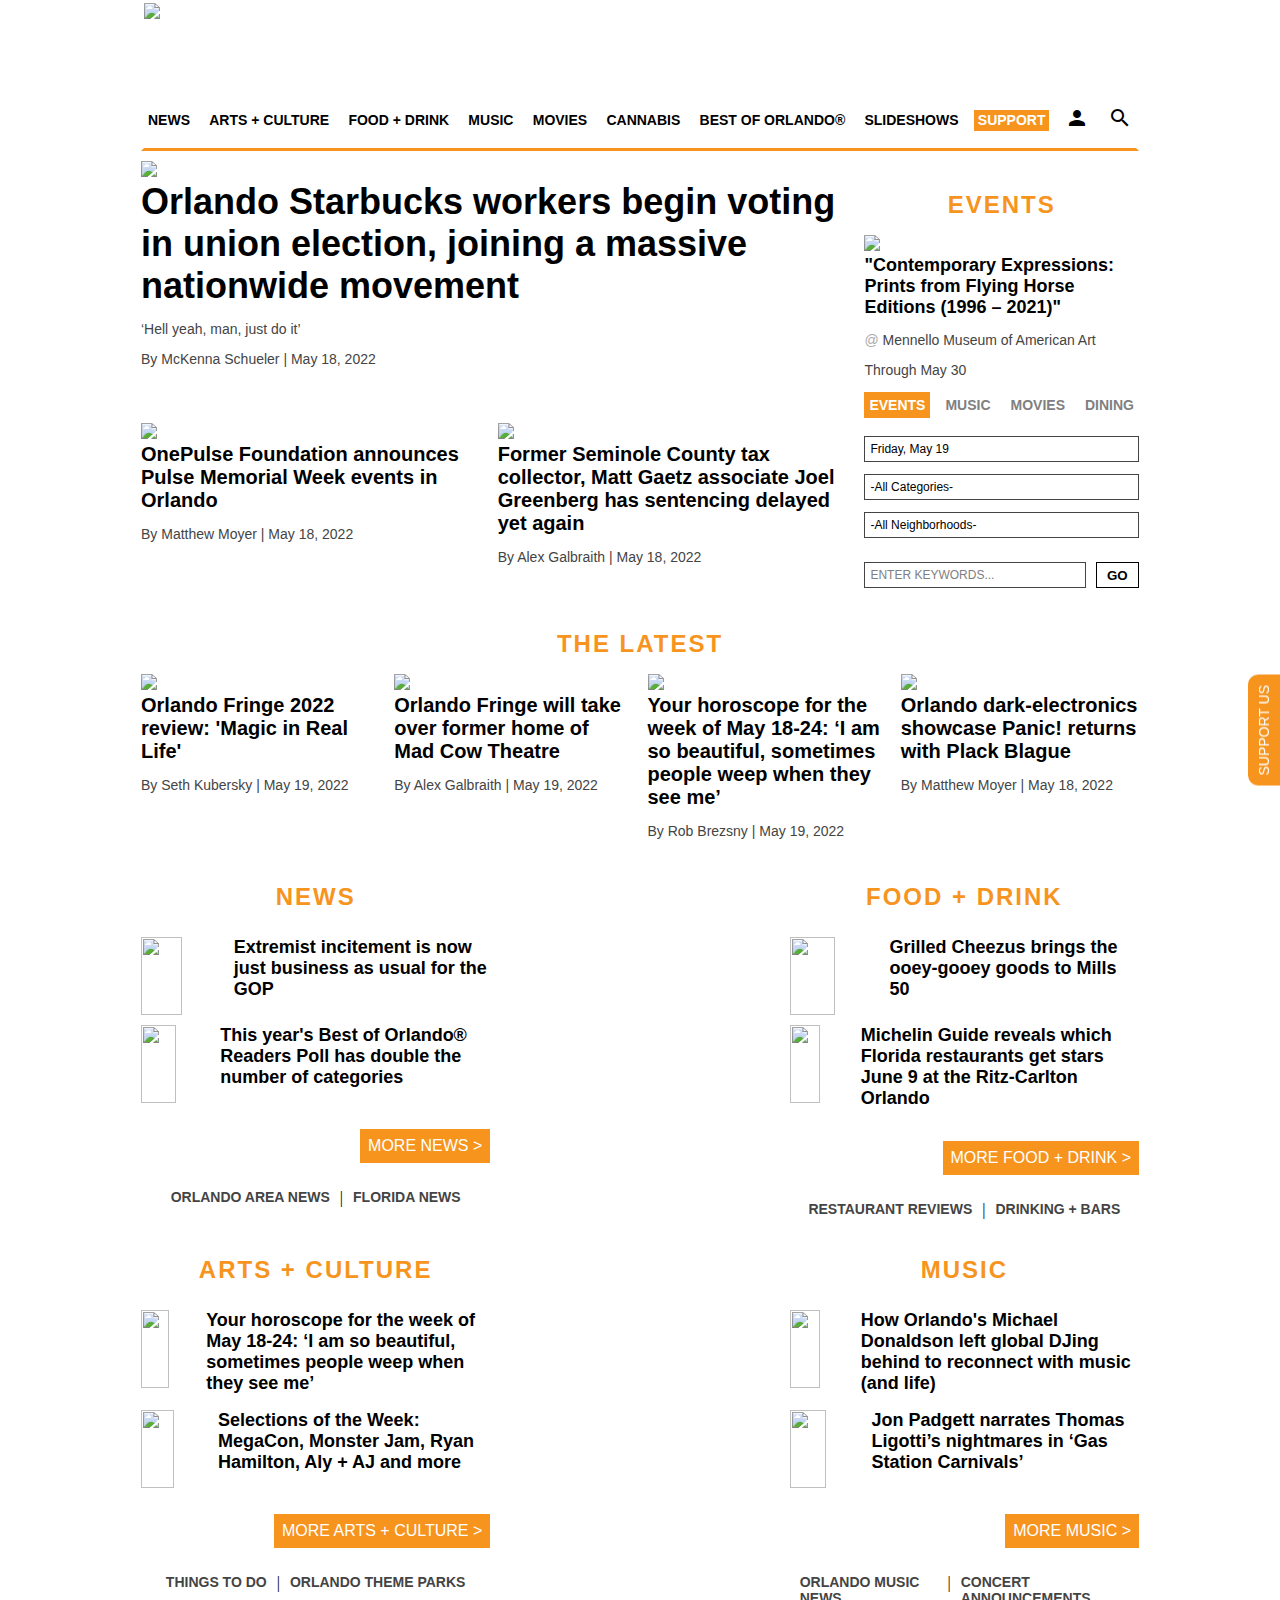
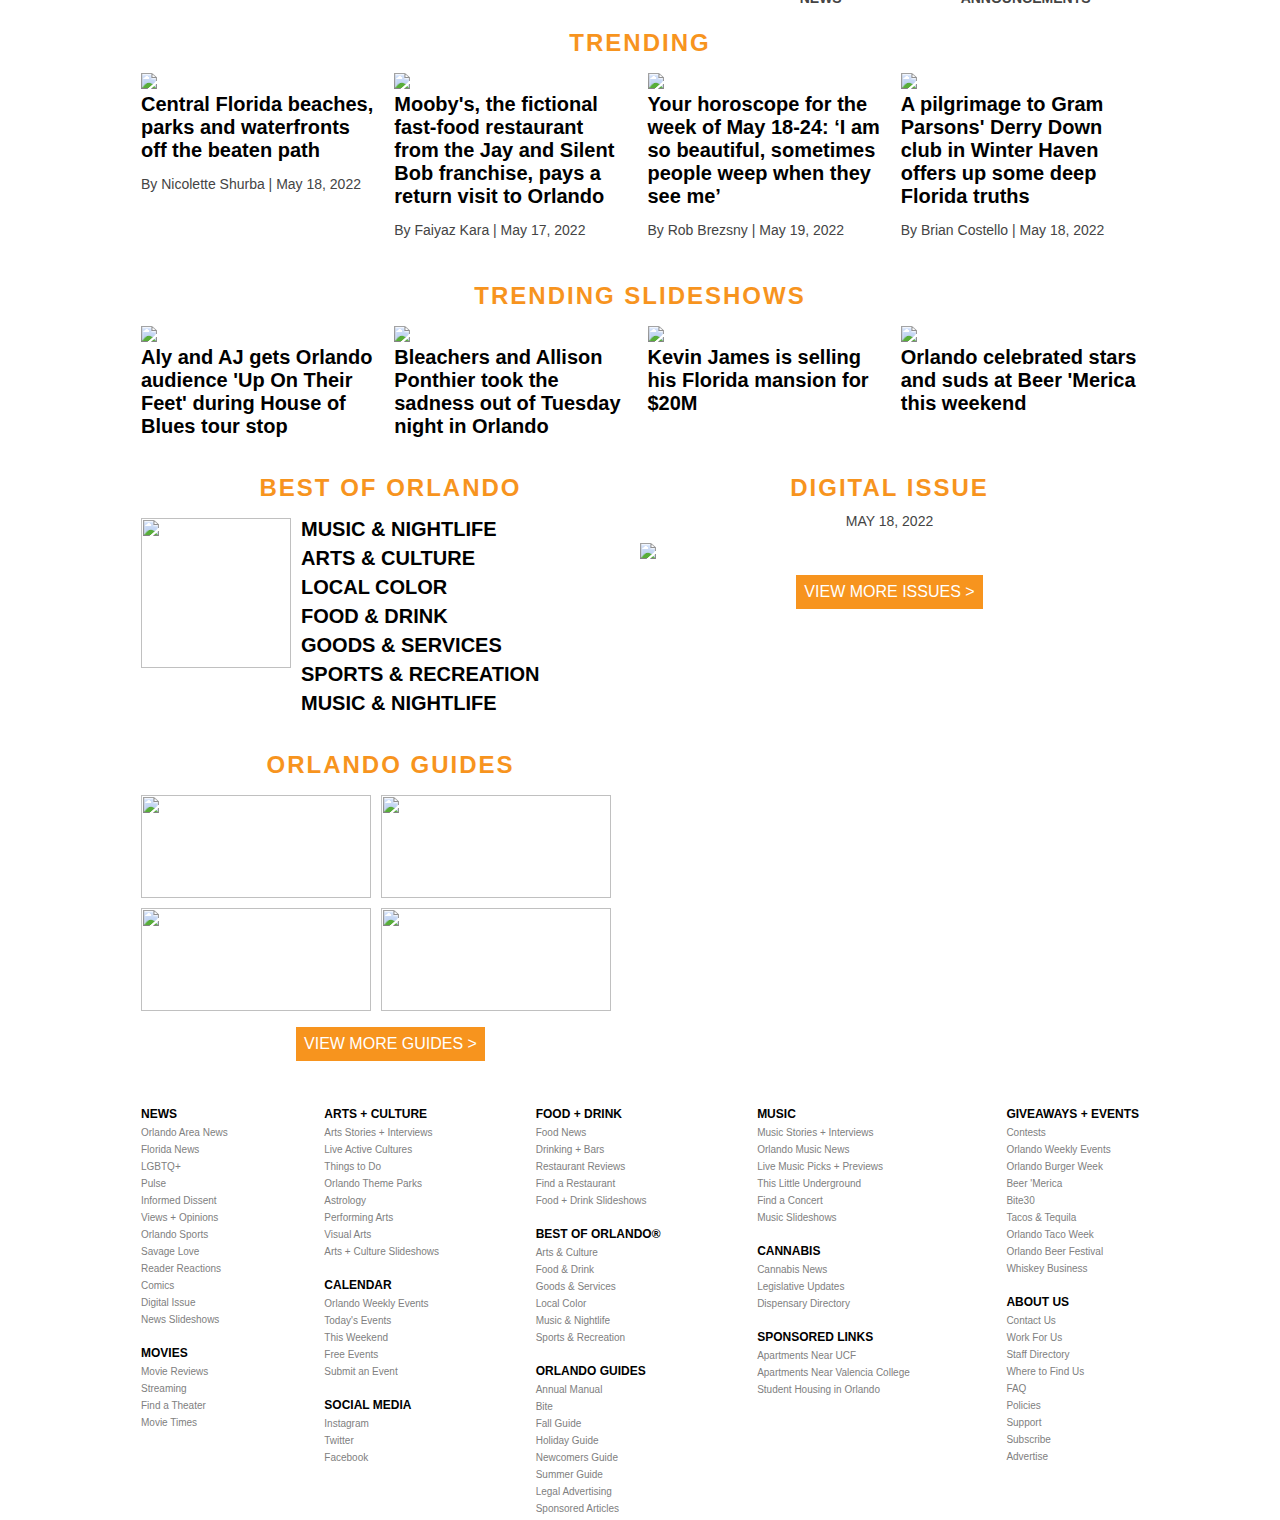
==== index.html @ 15afb6f2 "impl event selector" ====
<!DOCTYPE html>
<html>
<title>Orlando Weekly</title>
<link rel="stylesheet" href="css/style.css">
<link rel="stylesheet" href="https://fonts.googleapis.com/icon?family=Material+Icons">

<body>

    <header>
        <div class="mobileHeaderIcon">
            <i class="material-icons">menu</i>
        </div>
        <img class="siteLogo" src="images/logo.webp" width="230px">
        <div class="mobileHeaderIcon">
            <i class="material-icons">search</i>
        </div>
        <nav>
            <div class="navButton">
                NEWS
            </div>
            <div class="navButton">
                ARTS + CULTURE
            </div>
            <div class="navButton">
                FOOD + DRINK
            </div>
            <div class="navButton">
                MUSIC
            </div>
            <div class="navButton">
                MOVIES
            </div>
            <div class="navButton">
                CANNABIS
            </div>
            <div class="navButton">
                BEST OF ORLANDO®
            </div>
            <div class="navButton">
                SLIDESHOWS
            </div>
            <div class="navButton" style="background-color: #F7941E; color: white">
                SUPPORT
            </div>
            <div class="navButton">
                <i class="material-icons">person</i>
            </div>
            <div class="navButton">
                <i class="material-icons">search</i>
            </div>
        </nav>
    </header>
    <button class="supportButton">SUPPORT US</button>
    <section class="frontPage">
        <div class="frontPageArticles">
            <article>
                <img src="images/1.jpg" width="100%">
                <h1>Orlando Starbucks workers begin voting in union election, joining a massive nationwide movement</h1>
                <p>‘Hell yeah, man, just do it’</p>
                <p>By McKenna Schueler | May 18, 2022</p>
            </article>
            <div class="frontPageSecondaryArticles">
                <article>
                    <img src="images/3.jpeg" width="100%">
                    <h2>OnePulse Foundation announces Pulse Memorial Week events in Orlando</h2>
                    <p>By Matthew Moyer | May 18, 2022</p>
                </article>
                <article>
                    <img src="images/4.jpg" width="100%">
                    <h2>Former Seminole County tax collector, Matt Gaetz associate Joel Greenberg has sentencing delayed
                        yet again</h2>
                    <p>By Alex Galbraith | May 18, 2022</p>
                </article>
            </div>
        </div>
        <div class="frontPageEvents">
            <h2 class="sectionTitle">EVENTS</h2>
            <article>
                <img src="images/2.jpeg" width="100%">
                <h3>"Contemporary Expressions: Prints from Flying Horse Editions (1996 – 2021)"</h3>
                <p><span style="color: #AAAAAA">@</span> Mennello Museum of American Art</p>
                <p>Through May 30</p>
            </article>
            <div class="eventSelector">
                <h2 style="background-color: #F7941E; color: white">EVENTS</h2>
                <h2>MUSIC</h2>
                <h2>MOVIES</h2>
                <h2>DINING</h2>
            </div>
            <div class="eventSelectorDropdown">
                <p>Friday, May 19</p>
                <p> -All Categories- </p>
                <p> -All Neighborhoods- </p>
                <div class="eventSelectorLastRow">
                    <div class="eventSelectorKeywords">
                        <p>ENTER KEYWORDS...</p>
                    </div>
                    <button class="eventSelectorGo">
                        GO
                    </button>
                </div>
            </div>
        </div>
    </section>
    <section>
        <h2 class="sectionTitle">THE LATEST</h2>
        <div class="articleRow">
            <article>
                <img src="images/5.jpeg" width="100%">
                <h2>Orlando Fringe 2022 review: 'Magic in Real Life'</h2>
                <p>By Seth Kubersky | May 19, 2022</p>
            </article>
            <article>
                <img src="images/6.jpeg" width="100%">
                <h2>Orlando Fringe will take over former home of Mad Cow Theatre</h2>
                <p>By Alex Galbraith | May 19, 2022</p>
            </article>
            <article class="desktopOnly">
                <img src="images/7.jpg" width="100%">
                <h2>Your horoscope for the week of May 18-24: ‘I am so beautiful, sometimes people weep when they see
                    me’</h2>
                <p>By Rob Brezsny | May 19, 2022</p>
            </article>
            <article class="desktopOnly">
                <img src="images/8.jpg" width="100%">
                <h2>Orlando dark-electronics showcase Panic! returns with Plack Blague</h2>
                <p>By Matthew Moyer | May 18, 2022</p>
            </article>
        </div>
    </section>
    <section class="miniSections">
        <section>
            <h2 class="sectionTitle">NEWS</h2>
            <article>
                <img src="images/9.jpeg" width="100%">
                <h2>Extremist incitement is now just business as usual for the GOP</h2>
            </article>
            <article>
                <img src="images/10.jpeg" width="100%">
                <h2>This year's Best of Orlando® Readers Poll has double the number of categories</h2>
            </article>
            <p class="miniSectionButton">MORE NEWS ></p>
            <footer>
                <h2>ORLANDO AREA NEWS</h2> |
                <h2>FLORIDA NEWS</h2>
            </footer>
        </section>
        <section>
            <h2 class="sectionTitle">FOOD + DRINK</h2>
            <article>
                <img src="images/11.jpg" width="100%">
                <h2>Grilled Cheezus brings the ooey-gooey goods to Mills 50</h2>
            </article>
            <article>
                <img src="images/12.jpg" width="100%">
                <h2>Michelin Guide reveals which Florida restaurants get stars June 9 at the Ritz-Carlton Orlando</h2>
            </article>
            <p class="miniSectionButton">MORE FOOD + DRINK ></p>
            <footer>
                <h2>RESTAURANT REVIEWS</h2> |
                <h2>DRINKING + BARS</h2>
            </footer>
        </section>
        <section>
            <h2 class="sectionTitle">ARTS + CULTURE</h2>
            <article>
                <img src="images/7.jpg" width="100%">
                <h2>Your horoscope for the week of May 18-24: ‘I am so beautiful, sometimes people weep when they see
                    me’</h2>
            </article>
            <article>
                <img src="images/13.jpg" width="100%">
                <h2>Selections of the Week: MegaCon, Monster Jam, Ryan Hamilton, Aly + AJ and more</h2>
            </article>
            <p class="miniSectionButton">MORE ARTS + CULTURE ></p>
            <footer>
                <h2>THINGS TO DO</h2> |
                <h2>ORLANDO THEME PARKS</h2>
            </footer>
        </section>
        <section>
            <h2 class="sectionTitle">MUSIC</h2>
            <article>
                <img src="images/14.jpg" width="100%">
                <h2>How Orlando's Michael Donaldson left global DJing behind to reconnect with music (and life)</h2>
            </article>
            <article>
                <img src="images/15.jpg" width="100%">
                <h2>Jon Padgett narrates Thomas Ligotti’s nightmares in ‘Gas Station Carnivals’</h2>
            </article>
            <p class="miniSectionButton">MORE MUSIC ></p>
            <footer>
                <h2>ORLANDO MUSIC NEWS</h2> |
                <h2>CONCERT ANNOUNCEMENTS</h2>
            </footer>
        </section>
    </section>
    <section>
        <h2 class="sectionTitle">TRENDING</h2>
        <div class="articleRow">
            <article>
                <img src="images/16.jpg" width="100%">
                <h2>Central Florida beaches, parks and waterfronts off the beaten path</h2>
                <p>By Nicolette Shurba | May 18, 2022</p>
            </article>
            <article>
                <img src="images/17.png" width="100%">
                <h2>Mooby's, the fictional fast-food restaurant from the Jay and Silent Bob franchise, pays a return
                    visit to Orlando</h2>
                <p>By Faiyaz Kara | May 17, 2022</p>
            </article>
            <article>
                <img src="images/7.jpg" width="100%">
                <h2>Your horoscope for the week of May 18-24: ‘I am so beautiful, sometimes people weep when they see
                    me’</h2>
                <p>By Rob Brezsny | May 19, 2022</p>
            </article>
            <article>
                <img src="images/18.jpg" width="100%">
                <h2>A pilgrimage to Gram Parsons' Derry Down club in Winter Haven offers up some deep Florida truths
                </h2>
                <p>By Brian Costello | May 18, 2022</p>
            </article>
        </div>
    </section>
    <section>
        <h2 class="sectionTitle">TRENDING SLIDESHOWS</h2>
        <div class="articleRow">
            <article>
                <img src="images/19.jpg" width="100%">
                <h2>Aly and AJ gets Orlando audience 'Up On Their Feet' during House of Blues tour stop</h2>
            </article>
            <article>
                <img src="images/20.jpg" width="100%">
                <h2>Bleachers and Allison Ponthier took the sadness out of Tuesday night in Orlando</h2>
            </article>
            <article>
                <img src="images/24.png" width="100%">
                <h2>Kevin James is selling his Florida mansion for $20M</h2>
            </article>
            <article>
                <img src="images/21.jpg" width="100%">
                <h2>Orlando celebrated stars and suds at Beer 'Merica this weekend</h2>
            </article>
        </div>
    </section>
    <section class="lastSection">
        <div class="lastSectionColumn">
            <h2 class="sectionTitle">BEST OF ORLANDO</h2>
            <div class="bestOfOrlando">
                <img src="images/22.jpg" width="100%">
                <nav>
                    <h2>MUSIC & NIGHTLIFE</h2>
                    <h2>ARTS & CULTURE</h2>
                    <h2>LOCAL COLOR</h2>
                    <h2>FOOD & DRINK</h2>
                    <h2>GOODS & SERVICES</h2>
                    <h2>SPORTS & RECREATION</h2>
                    <h2>MUSIC & NIGHTLIFE</h2>
                </nav>
            </div>
            <h2 class="sectionTitle">ORLANDO GUIDES</h2>
            <div class="orlandoGuides">
                <img src="images/25.jpg" width="100%">
                <img src="images/26.jpg" width="100%">
                <img src="images/27.jpg" width="100%">
                <img src="images/28.jpeg" width="100%">

            </div>
            <p class="miniSectionButton">VIEW MORE GUIDES ></p>
        </div>
        <div class="digitalIssue">
            <h2 class="sectionTitle">DIGITAL ISSUE</h2>
            <p class="date">MAY 18, 2022</p>
            <img src="images/23.jpeg" width="100%">
            <p class="miniSectionButton">VIEW MORE ISSUES ></p>
        </div>
    </section>
    <section class="indexFooter">
        <footer>
            <div>
                <h2>NEWS</h2>
                <h3>Orlando Area News</h3>
                <h3>Florida News</h3>
                <h3>LGBTQ+</h3>
                <h3>Pulse</h3>
                <h3>Informed Dissent</h3>
                <h3>Views + Opinions</h3>
                <h3>Orlando Sports</h3>
                <h3>Savage Love</h3>
                <h3>Reader Reactions</h3>
                <h3>Comics</h3>
                <h3>Digital Issue</h3>
                <h3>News Slideshows</h3>
            </div>
            <div>
                <h2>MOVIES</h2>
                <h3>Movie Reviews</h3>
                <h3>Streaming</h3>
                <h3>Find a Theater</h3>
                <h3>Movie Times</h3>
            </div>
        </footer>
        <footer>
            <div>
                <h2>ARTS + CULTURE</h2>
                <h3>Arts Stories + Interviews</h3>
                <h3>Live Active Cultures</h3>
                <h3>Things to Do</h3>
                <h3>Orlando Theme Parks</h3>
                <h3>Astrology</h3>
                <h3>Performing Arts</h3>
                <h3>Visual Arts</h3>
                <h3>Arts + Culture Slideshows</h3>
            </div>
            <div>
                <h2>CALENDAR</h2>
                <h3>Orlando Weekly Events</h3>
                <h3>Today's Events</h3>
                <h3>This Weekend</h3>
                <h3>Free Events</h3>
                <h3>Submit an Event</h3>
            </div>
            <div>
                <h2>SOCIAL MEDIA</h2>
                <h3>Instagram</h3>
                <h3>Twitter</h3>
                <h3>Facebook</h3>
            </div>
        </footer>
        <footer>
            <div>
                <h2>FOOD + DRINK</h2>
                <h3>Food News</h3>
                <h3>Drinking + Bars</h3>
                <h3>Restaurant Reviews</h3>
                <h3>Find a Restaurant</h3>
                <h3>Food + Drink Slideshows</h3>
            </div>
            <div>
                <h2>BEST OF ORLANDO®</h2>
                <h3>Arts & Culture</h3>
                <h3>Food & Drink</h3>
                <h3>Goods & Services</h3>
                <h3>Local Color</h3>
                <h3>Music & Nightlife</h3>
                <h3>Sports & Recreation</h3>
            </div>
            <div>
                <h2>ORLANDO GUIDES</h2>
                <h3>Annual Manual</h3>
                <h3>Bite</h3>
                <h3>Fall Guide</h3>
                <h3>Holiday Guide</h3>
                <h3>Newcomers Guide</h3>
                <h3>Summer Guide</h3>
                <h3>Legal Advertising</h3>
                <h3>Sponsored Articles</h3>
            </div>
        </footer>
        <footer>
            <div>
                <h2>MUSIC</h2>
                <h3>Music Stories + Interviews</h3>
                <h3>Orlando Music News</h3>
                <h3>Live Music Picks + Previews</h3>
                <h3>This Little Underground</h3>
                <h3>Find a Concert</h3>
                <h3>Music Slideshows</h3>
            </div>
            <div>
                <h2>CANNABIS</h2>
                <h3>Cannabis News</h3>
                <h3>Legislative Updates</h3>
                <h3>Dispensary Directory</h3>
            </div>
            <div>
                <h2>SPONSORED LINKS</h2>
                <h3>Apartments Near UCF</h3>
                <h3>Apartments Near Valencia College</h3>
                <h3>Student Housing in Orlando</h3>
            </div>
        </footer>
        <footer>
            <div>
                <h2>GIVEAWAYS + EVENTS</h2>
                <h3>Contests</h3>
                <h3>Orlando Weekly Events</h3>
                <h3>Orlando Burger Week</h3>
                <h3>Beer 'Merica</h3>
                <h3>Bite30</h3>
                <h3>Tacos & Tequila</h3>
                <h3>Orlando Taco Week</h3>
                <h3>Orlando Beer Festival</h3>
                <h3>Whiskey Business</h3>
            </div>
            <div>
                <h2>ABOUT US</h2>
                <h3>Contact Us</h3>
                <h3>Work For Us</h3>
                <h3>Staff Directory</h3>
                <h3>Where to Find Us</h3>
                <h3>FAQ</h3>
                <h3>Policies</h3>
                <h3>Support</h3>
                <h3>Subscribe</h3>
                <h3>Advertise</h3>
            </div>
        </footer>
    </section>
</body>

</html>
---- css/style.css ----
h1,
h2,
h3 {
    font-family: Montserrat, Helvetica, sans-serif;
    font-weight: 700;
    margin-top: 0;
    margin-bottom: 6px;
}

h1 {
    font-size: 36px;
}

h2 {
    font-size: 20px;
}

h3 {
    font-size: 18px;
}

h1:hover,
h2:hover,
h3:hover {
    color: #F7941E;
}

p {
    font-size: 14px;
    font-family: Montserrat, Helvetica, sans-serif;
    color: #444444;
}


/* desktop */

body {
    width: 998px;
    margin: 0 auto;
}

.supportButton {
    position: fixed;
    top: 75%;
    right: 0;
    writing-mode: vertical-rl;
    transform: rotate(-180deg);
    font-size: 14px;
    padding: 10px 8px;
    border-bottom-right-radius: 10px;
    border-top-right-radius: 10px;
    background-color: #F7941E;
    color: white;
    border: none;
}

.supportButton:hover {
    background-color: #333333;
}

header {
    height: 145px;
    display: flex;
    flex-direction: column;
    position: sticky;
    top: 0;
    background-color: white;
    border-style: solid;
    border-color: transparent transparent #F7941E transparent;
}

.siteLogo {
    order: 0;
    flex-grow: 3;
}

nav {
    flex-grow: 1;
    order: 1;
    display: flex;
    flex-direction: row;
    justify-content: space-between;
    align-items: center;
}

.navButton {
    font-family: 'Open Sans Condensed', sans-serif;
    font-weight: 700;
    font-size: 14px;
    line-height: 1.3;
    padding: 1px 4px 1px 4px;
}

.navButton:hover {
    background-color: #F7941E;
    color: white;
}

.frontPage {
    padding-top: 10px;
    display: flex;
    flex-direction: row;
    gap: 20px;
}

.frontPageArticles {
    flex-grow: 2;
    display: flex;
    flex-direction: column;
    gap: 10px;
}

.frontPageArticles article {
    flex-grow: 6;
}

.frontPageSecondaryArticles {
    flex-grow: 4;
    display: flex;
    flex-direction: row;
    width: 100%;
    gap: 10px;
}

.frontPageSecondaryArticles article {
    width: 50%;
}

.frontPageEvents {
    flex-grow: 1;
}

.eventSelector {
    display: flex;
    flex-direction: row;
    justify-content: space-between;
    gap: 10px;
}

.eventSelector h2 {
    color: gray;
    padding: 5px;
    font-size: 14px;
}

.eventSelector h2:hover {
    color: white;
    background-color: #F7941E;
}

.eventSelectorDropdown p {
    color: black;
    font-size: 12px;
    padding: 5px;
    border: 1px solid;
    border-color: #444444;
}

.eventSelectorLastRow {
    display: flex;
    flex-direction: row;
    justify-content: space-between;
    gap: 10px;
    align-items: center;
}

.eventSelectorKeywords {
    flex-grow: 10;
}

.eventSelectorKeywords p{
    color: gray;
}

.eventSelectorGo {
    flex-grow: 1;
    height: 26px;
    font-weight: bold;
    text-align: center;
    border-radius: 0;
    border: 1px solid;
    background-color: white;
}

.eventSelectorGo:hover{
    color: white;
    background-color: #F7941E;
}

.sectionTitle {
    padding: 30px 0px 10px 0px;
    color: #F7941E;
    text-align: center;
    font-size: 24px;
    letter-spacing: 2px;
}

.sectionTitle:hover {
    color: black;
}

.articleRow {
    display: flex;
    flex-direction: row;
    gap: 15px;
}

.articleRow article {
    width: 25%;
}

.miniSections {
    display: grid;
    column-gap: 30%;
    grid-template-columns: 35% 35%;
    grid-template-rows: 50% 50%;
}

.miniSections section {
    display: flex;
    flex-direction: column;
    gap: 10px;
}

.miniSections article {
    display: flex;
    flex-direction: row;
    gap: 10px;
}

.miniSections article h2 {
    font-size: 18px;
}

.miniSections footer {
    display: flex;
    flex-direction: row;
    justify-content: center;
}

.miniSections footer h2 {
    font-size: 14px;
    color: #444444;
    margin: 0 10px 0 10px;
}

.miniSections footer h2:hover {
    color: #F7941E;
}

.miniSections article img {
    width: 50%;
    height: 78px;
}

.miniSectionButton {
    background-color: #F7941E;
    color: white;
    align-self: flex-end;
    border-style: solid;
    border-color: #F7941E;
    padding: 5px;
    font-size: 16px;
}

.miniSectionButton:hover {
    color: #F7941E;
    background-color: white;
}

.lastSection {
    display: flex;
    flex-direction: row;
    justify-content: space-between;
}

.lastSectionColumn {
    width: 50%;
    display: flex;
    flex-direction: column;
}

.bestOfOrlando {
    display: flex;
    flex-direction: row;
    gap: 10px;
    justify-content: left;
}

.bestOfOrlando img {
    width: 150px;
    height: 150px;
}

.bestOfOrlando nav {
    display: flex;
    flex-direction: column;
    align-items: flex-start;
    justify-content: flex-start;
}

.orlandoGuides {
    display: grid;
    grid-template-columns: 230px 230px;
    grid-template-rows: 103px 103px;
    column-gap: 10px;
    row-gap: 10px;
}

.orlandoGuides img {
    width: 100%;
    height: 100%;
}

.digitalIssue {
    width: 50%;
    display: flex;
    flex-direction: column;
}

.digitalIssue p {
    align-self: center;
}

.date {
    margin-top: -5px;
}

.lastSectionColumn .miniSectionButton {
    align-self: center;
}

.mobileHeaderIcon {
    display: none;
}

.indexFooter {
    padding-top: 30px;
    display: flex;
    flex-direction: row;
    justify-content: space-between;
}

.indexFooter footer {
    display: flex;
    flex-direction: column;
    gap: 15px;
}

.indexFooter h2 {
    font-size: 12px;
}

.indexFooter h3 {
    font-weight: 100;
    font-size: 10px;
    color: gray;
}

.indexFooter h3:hover {
    color: #F7941E;
}

@media screen and (max-width: 998px) {
    body {
        width: 622px;
        margin: 110px auto;
    }

    header {
        height: 100px;
        border-color: transparent;
        display: flex;
        flex-direction: row;
        justify-content: space-between;
        position: fixed;
        left: 0;
        right: 0;
        box-shadow: 2px 2px 2px #DDDDDD;
    }

    .mobileHeaderIcon {
        display: inline;
        align-self: center;
    }

    .material-icons {
        font-size: 45px !important;
    }

    .siteLogo {
        flex-grow: unset;
        padding-top: 8px;
        padding-bottom: 8px;
        width: 200px;
    }

    .siteLogo img {
        flex-grow: unset;
        display: inline;
        align-self: center;
    }

    nav {
        display: none;
    }

    .frontPage {
        flex-direction: column;
    }

    .frontPageArticles article {
        flex-grow: 6;
        justify-self: center;
    }

    .articleRow,
    .orlandoGuides {
        display: grid;
        grid-template-columns: 49% 49%;
        grid-template-rows: 50% 50%;
        row-gap: 10px;
        column-gap: 2%;
    }

    .articleRow article {
        width: 100%;
    }

    .desktopOnly {
        display: none;
    }

    .miniSections {
        display: flex;
        flex-direction: column;
    }

    .miniSections article img {
        width: 250px;
        height: 155px;
    }

    .lastSection {
        display: block;
    }

    .lastSectionColumn {
        width: 100%;
    }

    .bestOfOrlando img {
        width: 50%;
        height: 315px;
    }

    .digitalIssue {
        width: 100%;
    }

    .indexFooter {
        display: none;
    }
}
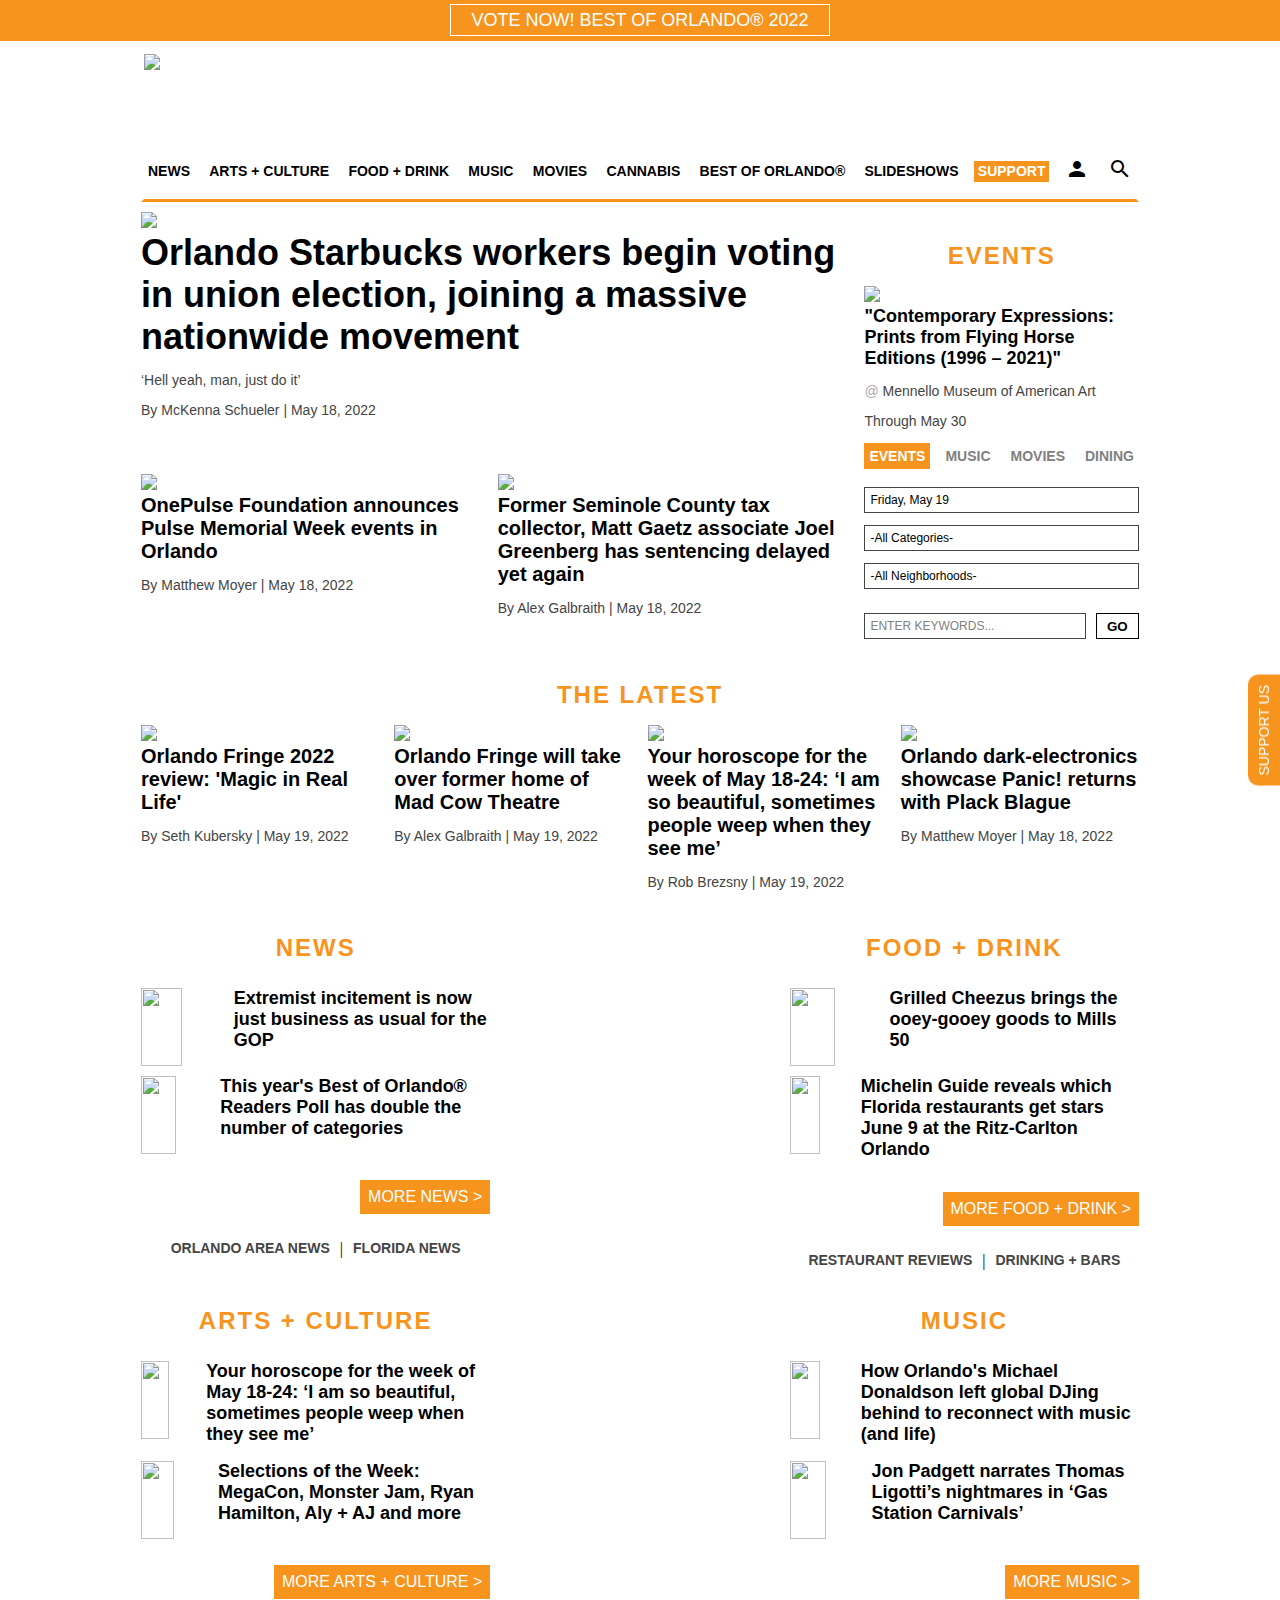
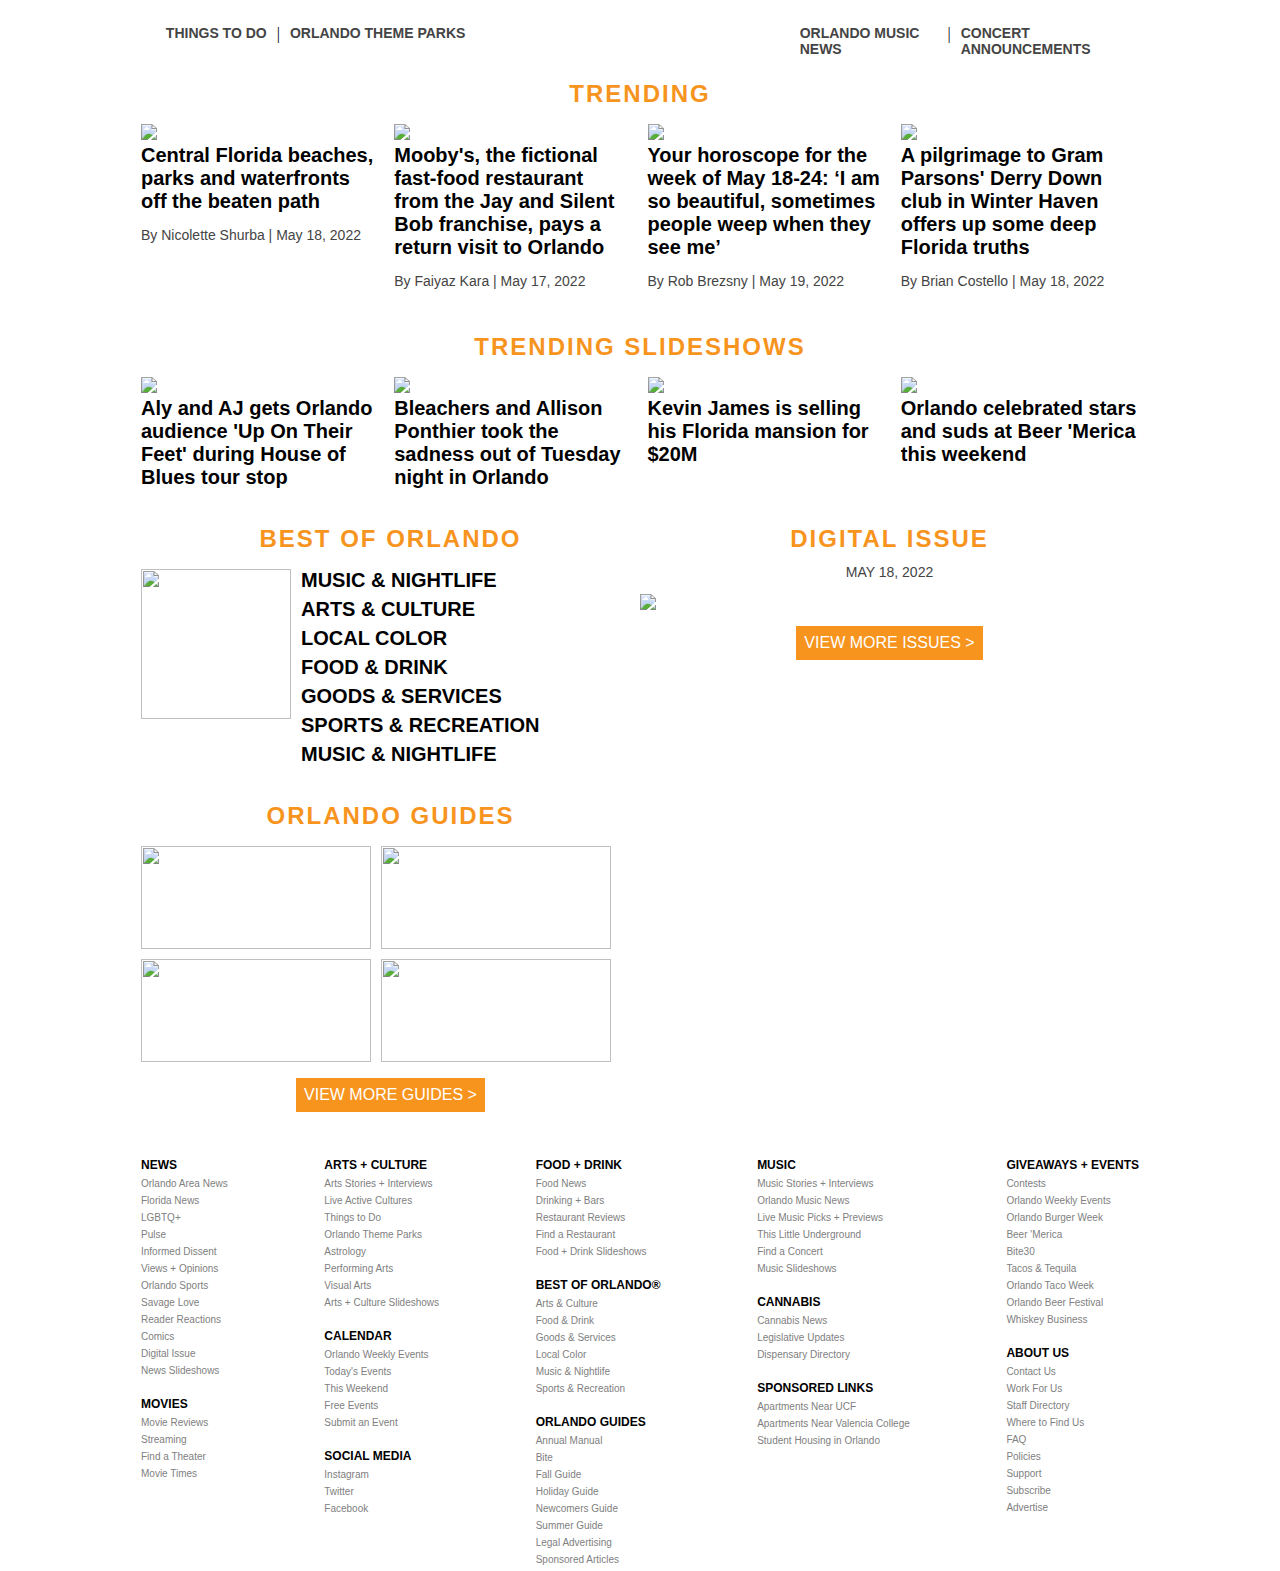
==== commit 447ccd90: "Merge pull request #1 from AntonioLucibello/revision" ====
--- a/index.html
+++ b/index.html
@@ -5,409 +5,419 @@
 <link rel="stylesheet" href="https://fonts.googleapis.com/icon?family=Material+Icons">
 
 <body>
+    <div class="voteStrip">
+        <p><span>VOTE NOW! BEST OF ORLANDO® 2022</span></p>
+    </div>
+    <main>
+        <header>
+            <div class="mobileHeaderIcon">
+                <i class="material-icons">menu</i>
+            </div>
+            <img class="siteLogo" src="images/logo.webp" width="230px">
+            <div class="mobileHeaderIcon">
+                <i class="material-icons">search</i>
+            </div>
+            <nav>
+                <div class="navButton">
+                    NEWS
+                </div>
+                <div class="navButton">
+                    ARTS + CULTURE
+                </div>
+                <div class="navButton">
+                    FOOD + DRINK
+                </div>
+                <div class="navButton">
+                    MUSIC
+                </div>
+                <div class="navButton">
+                    MOVIES
+                </div>
+                <div class="navButton">
+                    CANNABIS
+                </div>
+                <div class="navButton">
+                    BEST OF ORLANDO®
+                </div>
+                <div class="navButton">
+                    SLIDESHOWS
+                </div>
+                <div class="navButton" style="background-color: #F7941E; color: white">
+                    SUPPORT
+                </div>
+                <div class="navButton">
+                    <i class="material-icons">person</i>
+                </div>
+                <div class="navButton">
+                    <i class="material-icons">search</i>
+                </div>
+            </nav>
+        </header>
+        <button class="supportButton">SUPPORT US</button>
+        <section class="frontPage">
+            <div class="frontPageArticles">
+                <article>
+                    <img src="images/1.jpg" width="100%">
+                    <h1>Orlando Starbucks workers begin voting in union election, joining a massive nationwide movement
+                    </h1>
+                    <p>‘Hell yeah, man, just do it’</p>
+                    <p>By McKenna Schueler | May 18, 2022</p>
+                </article>
+                <div class="frontPageSecondaryArticles">
+                    <article>
+                        <img src="images/3.jpeg" width="100%">
+                        <h2>OnePulse Foundation announces Pulse Memorial Week events in Orlando</h2>
+                        <p>By Matthew Moyer | May 18, 2022</p>
+                    </article>
+                    <article>
+                        <img src="images/4.jpg" width="100%">
+                        <h2>Former Seminole County tax collector, Matt Gaetz associate Joel Greenberg has sentencing
+                            delayed
+                            yet again</h2>
+                        <p>By Alex Galbraith | May 18, 2022</p>
+                    </article>
+                </div>
+            </div>
+            <div class="frontPageEvents">
+                <h2 class="sectionTitle">EVENTS</h2>
+                <article>
+                    <img src="images/2.jpeg" width="100%">
+                    <h3>"Contemporary Expressions: Prints from Flying Horse Editions (1996 – 2021)"</h3>
+                    <p><span style="color: #AAAAAA">@</span> Mennello Museum of American Art</p>
+                    <p>Through May 30</p>
+                </article>
+                <div class="eventSelector">
+                    <h2 style="background-color: #F7941E; color: white">EVENTS</h2>
+                    <h2>MUSIC</h2>
+                    <h2>MOVIES</h2>
+                    <h2>DINING</h2>
+                </div>
+                <div class="eventSelectorDropdown">
+                    <p>Friday, May 19</p>
+                    <p> -All Categories- </p>
+                    <p> -All Neighborhoods- </p>
+                    <div class="eventSelectorLastRow">
+                        <div class="eventSelectorKeywords">
+                            <p>ENTER KEYWORDS...</p>
+                        </div>
+                        <button class="eventSelectorGo">
+                            GO
+                        </button>
+                    </div>
+                </div>
+            </div>
+        </section>
+        <section>
+            <h2 class="sectionTitle">THE LATEST</h2>
+            <div class="articleRow">
+                <article>
+                    <img src="images/5.jpeg" width="100%">
+                    <h2>Orlando Fringe 2022 review: 'Magic in Real Life'</h2>
+                    <p>By Seth Kubersky | May 19, 2022</p>
+                </article>
+                <article>
+                    <img src="images/6.jpeg" width="100%">
+                    <h2>Orlando Fringe will take over former home of Mad Cow Theatre</h2>
+                    <p>By Alex Galbraith | May 19, 2022</p>
+                </article>
+                <article class="desktopOnly">
+                    <img src="images/7.jpg" width="100%">
+                    <h2>Your horoscope for the week of May 18-24: ‘I am so beautiful, sometimes people weep when they
+                        see
+                        me’</h2>
+                    <p>By Rob Brezsny | May 19, 2022</p>
+                </article>
+                <article class="desktopOnly">
+                    <img src="images/8.jpg" width="100%">
+                    <h2>Orlando dark-electronics showcase Panic! returns with Plack Blague</h2>
+                    <p>By Matthew Moyer | May 18, 2022</p>
+                </article>
+            </div>
+        </section>
+        <section class="miniSections">
+            <section>
+                <h2 class="sectionTitle">NEWS</h2>
+                <article>
+                    <img src="images/9.jpeg" width="100%">
+                    <h2>Extremist incitement is now just business as usual for the GOP</h2>
+                </article>
+                <article>
+                    <img src="images/10.jpeg" width="100%">
+                    <h2>This year's Best of Orlando® Readers Poll has double the number of categories</h2>
+                </article>
+                <p class="miniSectionButton">MORE NEWS ></p>
+                <footer>
+                    <h2>ORLANDO AREA NEWS</h2> |
+                    <h2>FLORIDA NEWS</h2>
+                </footer>
+            </section>
+            <section>
+                <h2 class="sectionTitle">FOOD + DRINK</h2>
+                <article>
+                    <img src="images/11.jpg" width="100%">
+                    <h2>Grilled Cheezus brings the ooey-gooey goods to Mills 50</h2>
+                </article>
+                <article>
+                    <img src="images/12.jpg" width="100%">
+                    <h2>Michelin Guide reveals which Florida restaurants get stars June 9 at the Ritz-Carlton Orlando
+                    </h2>
+                </article>
+                <p class="miniSectionButton">MORE FOOD + DRINK ></p>
+                <footer>
+                    <h2>RESTAURANT REVIEWS</h2> |
+                    <h2>DRINKING + BARS</h2>
+                </footer>
+            </section>
+            <section>
+                <h2 class="sectionTitle">ARTS + CULTURE</h2>
+                <article>
+                    <img src="images/7.jpg" width="100%">
+                    <h2>Your horoscope for the week of May 18-24: ‘I am so beautiful, sometimes people weep when they
+                        see
+                        me’</h2>
+                </article>
+                <article>
+                    <img src="images/13.jpg" width="100%">
+                    <h2>Selections of the Week: MegaCon, Monster Jam, Ryan Hamilton, Aly + AJ and more</h2>
+                </article>
+                <p class="miniSectionButton">MORE ARTS + CULTURE ></p>
+                <footer>
+                    <h2>THINGS TO DO</h2> |
+                    <h2>ORLANDO THEME PARKS</h2>
+                </footer>
+            </section>
+            <section>
+                <h2 class="sectionTitle">MUSIC</h2>
+                <article>
+                    <img src="images/14.jpg" width="100%">
+                    <h2>How Orlando's Michael Donaldson left global DJing behind to reconnect with music (and life)</h2>
+                </article>
+                <article>
+                    <img src="images/15.jpg" width="100%">
+                    <h2>Jon Padgett narrates Thomas Ligotti’s nightmares in ‘Gas Station Carnivals’</h2>
+                </article>
+                <p class="miniSectionButton">MORE MUSIC ></p>
+                <footer>
+                    <h2>ORLANDO MUSIC NEWS</h2> |
+                    <h2>CONCERT ANNOUNCEMENTS</h2>
+                </footer>
+            </section>
+        </section>
+        <section>
+            <h2 class="sectionTitle">TRENDING</h2>
+            <div class="articleRow">
+                <article>
+                    <img src="images/16.jpg" width="100%">
+                    <h2>Central Florida beaches, parks and waterfronts off the beaten path</h2>
+                    <p>By Nicolette Shurba | May 18, 2022</p>
+                </article>
+                <article>
+                    <img src="images/17.png" width="100%">
+                    <h2>Mooby's, the fictional fast-food restaurant from the Jay and Silent Bob franchise, pays a return
+                        visit to Orlando</h2>
+                    <p>By Faiyaz Kara | May 17, 2022</p>
+                </article>
+                <article>
+                    <img src="images/7.jpg" width="100%">
+                    <h2>Your horoscope for the week of May 18-24: ‘I am so beautiful, sometimes people weep when they
+                        see
+                        me’</h2>
+                    <p>By Rob Brezsny | May 19, 2022</p>
+                </article>
+                <article>
+                    <img src="images/18.jpg" width="100%">
+                    <h2>A pilgrimage to Gram Parsons' Derry Down club in Winter Haven offers up some deep Florida truths
+                    </h2>
+                    <p>By Brian Costello | May 18, 2022</p>
+                </article>
+            </div>
+        </section>
+        <section>
+            <h2 class="sectionTitle">TRENDING SLIDESHOWS</h2>
+            <div class="articleRow">
+                <article>
+                    <img src="images/19.jpg" width="100%">
+                    <h2>Aly and AJ gets Orlando audience 'Up On Their Feet' during House of Blues tour stop</h2>
+                </article>
+                <article>
+                    <img src="images/20.jpg" width="100%">
+                    <h2>Bleachers and Allison Ponthier took the sadness out of Tuesday night in Orlando</h2>
+                </article>
+                <article>
+                    <img src="images/24.png" width="100%">
+                    <h2>Kevin James is selling his Florida mansion for $20M</h2>
+                </article>
+                <article>
+                    <img src="images/21.jpg" width="100%">
+                    <h2>Orlando celebrated stars and suds at Beer 'Merica this weekend</h2>
+                </article>
+            </div>
+        </section>
+        <section class="lastSection">
+            <div class="lastSectionColumn">
+                <h2 class="sectionTitle">BEST OF ORLANDO</h2>
+                <div class="bestOfOrlando">
+                    <img src="images/22.jpg" width="100%">
+                    <nav>
+                        <h2>MUSIC & NIGHTLIFE</h2>
+                        <h2>ARTS & CULTURE</h2>
+                        <h2>LOCAL COLOR</h2>
+                        <h2>FOOD & DRINK</h2>
+                        <h2>GOODS & SERVICES</h2>
+                        <h2>SPORTS & RECREATION</h2>
+                        <h2>MUSIC & NIGHTLIFE</h2>
+                    </nav>
+                </div>
+                <h2 class="sectionTitle">ORLANDO GUIDES</h2>
+                <div class="orlandoGuides">
+                    <img src="images/25.jpg" width="100%">
+                    <img src="images/26.jpg" width="100%">
+                    <img src="images/27.jpg" width="100%">
+                    <img src="images/28.jpeg" width="100%">
 
-    <header>
-        <div class="mobileHeaderIcon">
-            <i class="material-icons">menu</i>
-        </div>
-        <img class="siteLogo" src="images/logo.webp" width="230px">
-        <div class="mobileHeaderIcon">
-            <i class="material-icons">search</i>
-        </div>
-        <nav>
-            <div class="navButton">
-                NEWS
-            </div>
-            <div class="navButton">
-                ARTS + CULTURE
-            </div>
-            <div class="navButton">
-                FOOD + DRINK
-            </div>
-            <div class="navButton">
-                MUSIC
-            </div>
-            <div class="navButton">
-                MOVIES
-            </div>
-            <div class="navButton">
-                CANNABIS
-            </div>
-            <div class="navButton">
-                BEST OF ORLANDO®
-            </div>
-            <div class="navButton">
-                SLIDESHOWS
-            </div>
-            <div class="navButton" style="background-color: #F7941E; color: white">
-                SUPPORT
-            </div>
-            <div class="navButton">
-                <i class="material-icons">person</i>
-            </div>
-            <div class="navButton">
-                <i class="material-icons">search</i>
-            </div>
-        </nav>
-    </header>
-    <button class="supportButton">SUPPORT US</button>
-    <section class="frontPage">
-        <div class="frontPageArticles">
-            <article>
-                <img src="images/1.jpg" width="100%">
-                <h1>Orlando Starbucks workers begin voting in union election, joining a massive nationwide movement</h1>
-                <p>‘Hell yeah, man, just do it’</p>
-                <p>By McKenna Schueler | May 18, 2022</p>
-            </article>
-            <div class="frontPageSecondaryArticles">
-                <article>
-                    <img src="images/3.jpeg" width="100%">
-                    <h2>OnePulse Foundation announces Pulse Memorial Week events in Orlando</h2>
-                    <p>By Matthew Moyer | May 18, 2022</p>
-                </article>
-                <article>
-                    <img src="images/4.jpg" width="100%">
-                    <h2>Former Seminole County tax collector, Matt Gaetz associate Joel Greenberg has sentencing delayed
-                        yet again</h2>
-                    <p>By Alex Galbraith | May 18, 2022</p>
-                </article>
-            </div>
-        </div>
-        <div class="frontPageEvents">
-            <h2 class="sectionTitle">EVENTS</h2>
-            <article>
-                <img src="images/2.jpeg" width="100%">
-                <h3>"Contemporary Expressions: Prints from Flying Horse Editions (1996 – 2021)"</h3>
-                <p><span style="color: #AAAAAA">@</span> Mennello Museum of American Art</p>
-                <p>Through May 30</p>
-            </article>
-            <div class="eventSelector">
-                <h2 style="background-color: #F7941E; color: white">EVENTS</h2>
-                <h2>MUSIC</h2>
-                <h2>MOVIES</h2>
-                <h2>DINING</h2>
-            </div>
-            <div class="eventSelectorDropdown">
-                <p>Friday, May 19</p>
-                <p> -All Categories- </p>
-                <p> -All Neighborhoods- </p>
-                <div class="eventSelectorLastRow">
-                    <div class="eventSelectorKeywords">
-                        <p>ENTER KEYWORDS...</p>
-                    </div>
-                    <button class="eventSelectorGo">
-                        GO
-                    </button>
-                </div>
-            </div>
-        </div>
-    </section>
-    <section>
-        <h2 class="sectionTitle">THE LATEST</h2>
-        <div class="articleRow">
-            <article>
-                <img src="images/5.jpeg" width="100%">
-                <h2>Orlando Fringe 2022 review: 'Magic in Real Life'</h2>
-                <p>By Seth Kubersky | May 19, 2022</p>
-            </article>
-            <article>
-                <img src="images/6.jpeg" width="100%">
-                <h2>Orlando Fringe will take over former home of Mad Cow Theatre</h2>
-                <p>By Alex Galbraith | May 19, 2022</p>
-            </article>
-            <article class="desktopOnly">
-                <img src="images/7.jpg" width="100%">
-                <h2>Your horoscope for the week of May 18-24: ‘I am so beautiful, sometimes people weep when they see
-                    me’</h2>
-                <p>By Rob Brezsny | May 19, 2022</p>
-            </article>
-            <article class="desktopOnly">
-                <img src="images/8.jpg" width="100%">
-                <h2>Orlando dark-electronics showcase Panic! returns with Plack Blague</h2>
-                <p>By Matthew Moyer | May 18, 2022</p>
-            </article>
-        </div>
-    </section>
-    <section class="miniSections">
-        <section>
-            <h2 class="sectionTitle">NEWS</h2>
-            <article>
-                <img src="images/9.jpeg" width="100%">
-                <h2>Extremist incitement is now just business as usual for the GOP</h2>
-            </article>
-            <article>
-                <img src="images/10.jpeg" width="100%">
-                <h2>This year's Best of Orlando® Readers Poll has double the number of categories</h2>
-            </article>
-            <p class="miniSectionButton">MORE NEWS ></p>
+                </div>
+                <p class="miniSectionButton">VIEW MORE GUIDES ></p>
+            </div>
+            <div class="digitalIssue">
+                <h2 class="sectionTitle">DIGITAL ISSUE</h2>
+                <p class="date">MAY 18, 2022</p>
+                <img src="images/23.jpeg" width="100%">
+                <p class="miniSectionButton">VIEW MORE ISSUES ></p>
+            </div>
+        </section>
+        <section class="indexFooter">
             <footer>
-                <h2>ORLANDO AREA NEWS</h2> |
-                <h2>FLORIDA NEWS</h2>
+                <div>
+                    <h2>NEWS</h2>
+                    <h3>Orlando Area News</h3>
+                    <h3>Florida News</h3>
+                    <h3>LGBTQ+</h3>
+                    <h3>Pulse</h3>
+                    <h3>Informed Dissent</h3>
+                    <h3>Views + Opinions</h3>
+                    <h3>Orlando Sports</h3>
+                    <h3>Savage Love</h3>
+                    <h3>Reader Reactions</h3>
+                    <h3>Comics</h3>
+                    <h3>Digital Issue</h3>
+                    <h3>News Slideshows</h3>
+                </div>
+                <div>
+                    <h2>MOVIES</h2>
+                    <h3>Movie Reviews</h3>
+                    <h3>Streaming</h3>
+                    <h3>Find a Theater</h3>
+                    <h3>Movie Times</h3>
+                </div>
             </footer>
-        </section>
-        <section>
-            <h2 class="sectionTitle">FOOD + DRINK</h2>
-            <article>
-                <img src="images/11.jpg" width="100%">
-                <h2>Grilled Cheezus brings the ooey-gooey goods to Mills 50</h2>
-            </article>
-            <article>
-                <img src="images/12.jpg" width="100%">
-                <h2>Michelin Guide reveals which Florida restaurants get stars June 9 at the Ritz-Carlton Orlando</h2>
-            </article>
-            <p class="miniSectionButton">MORE FOOD + DRINK ></p>
             <footer>
-                <h2>RESTAURANT REVIEWS</h2> |
-                <h2>DRINKING + BARS</h2>
+                <div>
+                    <h2>ARTS + CULTURE</h2>
+                    <h3>Arts Stories + Interviews</h3>
+                    <h3>Live Active Cultures</h3>
+                    <h3>Things to Do</h3>
+                    <h3>Orlando Theme Parks</h3>
+                    <h3>Astrology</h3>
+                    <h3>Performing Arts</h3>
+                    <h3>Visual Arts</h3>
+                    <h3>Arts + Culture Slideshows</h3>
+                </div>
+                <div>
+                    <h2>CALENDAR</h2>
+                    <h3>Orlando Weekly Events</h3>
+                    <h3>Today's Events</h3>
+                    <h3>This Weekend</h3>
+                    <h3>Free Events</h3>
+                    <h3>Submit an Event</h3>
+                </div>
+                <div>
+                    <h2>SOCIAL MEDIA</h2>
+                    <h3>Instagram</h3>
+                    <h3>Twitter</h3>
+                    <h3>Facebook</h3>
+                </div>
             </footer>
-        </section>
-        <section>
-            <h2 class="sectionTitle">ARTS + CULTURE</h2>
-            <article>
-                <img src="images/7.jpg" width="100%">
-                <h2>Your horoscope for the week of May 18-24: ‘I am so beautiful, sometimes people weep when they see
-                    me’</h2>
-            </article>
-            <article>
-                <img src="images/13.jpg" width="100%">
-                <h2>Selections of the Week: MegaCon, Monster Jam, Ryan Hamilton, Aly + AJ and more</h2>
-            </article>
-            <p class="miniSectionButton">MORE ARTS + CULTURE ></p>
             <footer>
-                <h2>THINGS TO DO</h2> |
-                <h2>ORLANDO THEME PARKS</h2>
+                <div>
+                    <h2>FOOD + DRINK</h2>
+                    <h3>Food News</h3>
+                    <h3>Drinking + Bars</h3>
+                    <h3>Restaurant Reviews</h3>
+                    <h3>Find a Restaurant</h3>
+                    <h3>Food + Drink Slideshows</h3>
+                </div>
+                <div>
+                    <h2>BEST OF ORLANDO®</h2>
+                    <h3>Arts & Culture</h3>
+                    <h3>Food & Drink</h3>
+                    <h3>Goods & Services</h3>
+                    <h3>Local Color</h3>
+                    <h3>Music & Nightlife</h3>
+                    <h3>Sports & Recreation</h3>
+                </div>
+                <div>
+                    <h2>ORLANDO GUIDES</h2>
+                    <h3>Annual Manual</h3>
+                    <h3>Bite</h3>
+                    <h3>Fall Guide</h3>
+                    <h3>Holiday Guide</h3>
+                    <h3>Newcomers Guide</h3>
+                    <h3>Summer Guide</h3>
+                    <h3>Legal Advertising</h3>
+                    <h3>Sponsored Articles</h3>
+                </div>
             </footer>
-        </section>
-        <section>
-            <h2 class="sectionTitle">MUSIC</h2>
-            <article>
-                <img src="images/14.jpg" width="100%">
-                <h2>How Orlando's Michael Donaldson left global DJing behind to reconnect with music (and life)</h2>
-            </article>
-            <article>
-                <img src="images/15.jpg" width="100%">
-                <h2>Jon Padgett narrates Thomas Ligotti’s nightmares in ‘Gas Station Carnivals’</h2>
-            </article>
-            <p class="miniSectionButton">MORE MUSIC ></p>
             <footer>
-                <h2>ORLANDO MUSIC NEWS</h2> |
-                <h2>CONCERT ANNOUNCEMENTS</h2>
+                <div>
+                    <h2>MUSIC</h2>
+                    <h3>Music Stories + Interviews</h3>
+                    <h3>Orlando Music News</h3>
+                    <h3>Live Music Picks + Previews</h3>
+                    <h3>This Little Underground</h3>
+                    <h3>Find a Concert</h3>
+                    <h3>Music Slideshows</h3>
+                </div>
+                <div>
+                    <h2>CANNABIS</h2>
+                    <h3>Cannabis News</h3>
+                    <h3>Legislative Updates</h3>
+                    <h3>Dispensary Directory</h3>
+                </div>
+                <div>
+                    <h2>SPONSORED LINKS</h2>
+                    <h3>Apartments Near UCF</h3>
+                    <h3>Apartments Near Valencia College</h3>
+                    <h3>Student Housing in Orlando</h3>
+                </div>
             </footer>
-        </section>
-    </section>
-    <section>
-        <h2 class="sectionTitle">TRENDING</h2>
-        <div class="articleRow">
-            <article>
-                <img src="images/16.jpg" width="100%">
-                <h2>Central Florida beaches, parks and waterfronts off the beaten path</h2>
-                <p>By Nicolette Shurba | May 18, 2022</p>
-            </article>
-            <article>
-                <img src="images/17.png" width="100%">
-                <h2>Mooby's, the fictional fast-food restaurant from the Jay and Silent Bob franchise, pays a return
-                    visit to Orlando</h2>
-                <p>By Faiyaz Kara | May 17, 2022</p>
-            </article>
-            <article>
-                <img src="images/7.jpg" width="100%">
-                <h2>Your horoscope for the week of May 18-24: ‘I am so beautiful, sometimes people weep when they see
-                    me’</h2>
-                <p>By Rob Brezsny | May 19, 2022</p>
-            </article>
-            <article>
-                <img src="images/18.jpg" width="100%">
-                <h2>A pilgrimage to Gram Parsons' Derry Down club in Winter Haven offers up some deep Florida truths
-                </h2>
-                <p>By Brian Costello | May 18, 2022</p>
-            </article>
-        </div>
-    </section>
-    <section>
-        <h2 class="sectionTitle">TRENDING SLIDESHOWS</h2>
-        <div class="articleRow">
-            <article>
-                <img src="images/19.jpg" width="100%">
-                <h2>Aly and AJ gets Orlando audience 'Up On Their Feet' during House of Blues tour stop</h2>
-            </article>
-            <article>
-                <img src="images/20.jpg" width="100%">
-                <h2>Bleachers and Allison Ponthier took the sadness out of Tuesday night in Orlando</h2>
-            </article>
-            <article>
-                <img src="images/24.png" width="100%">
-                <h2>Kevin James is selling his Florida mansion for $20M</h2>
-            </article>
-            <article>
-                <img src="images/21.jpg" width="100%">
-                <h2>Orlando celebrated stars and suds at Beer 'Merica this weekend</h2>
-            </article>
-        </div>
-    </section>
-    <section class="lastSection">
-        <div class="lastSectionColumn">
-            <h2 class="sectionTitle">BEST OF ORLANDO</h2>
-            <div class="bestOfOrlando">
-                <img src="images/22.jpg" width="100%">
-                <nav>
-                    <h2>MUSIC & NIGHTLIFE</h2>
-                    <h2>ARTS & CULTURE</h2>
-                    <h2>LOCAL COLOR</h2>
-                    <h2>FOOD & DRINK</h2>
-                    <h2>GOODS & SERVICES</h2>
-                    <h2>SPORTS & RECREATION</h2>
-                    <h2>MUSIC & NIGHTLIFE</h2>
-                </nav>
-            </div>
-            <h2 class="sectionTitle">ORLANDO GUIDES</h2>
-            <div class="orlandoGuides">
-                <img src="images/25.jpg" width="100%">
-                <img src="images/26.jpg" width="100%">
-                <img src="images/27.jpg" width="100%">
-                <img src="images/28.jpeg" width="100%">
-
-            </div>
-            <p class="miniSectionButton">VIEW MORE GUIDES ></p>
-        </div>
-        <div class="digitalIssue">
-            <h2 class="sectionTitle">DIGITAL ISSUE</h2>
-            <p class="date">MAY 18, 2022</p>
-            <img src="images/23.jpeg" width="100%">
-            <p class="miniSectionButton">VIEW MORE ISSUES ></p>
-        </div>
-    </section>
-    <section class="indexFooter">
-        <footer>
-            <div>
-                <h2>NEWS</h2>
-                <h3>Orlando Area News</h3>
-                <h3>Florida News</h3>
-                <h3>LGBTQ+</h3>
-                <h3>Pulse</h3>
-                <h3>Informed Dissent</h3>
-                <h3>Views + Opinions</h3>
-                <h3>Orlando Sports</h3>
-                <h3>Savage Love</h3>
-                <h3>Reader Reactions</h3>
-                <h3>Comics</h3>
-                <h3>Digital Issue</h3>
-                <h3>News Slideshows</h3>
-            </div>
-            <div>
-                <h2>MOVIES</h2>
-                <h3>Movie Reviews</h3>
-                <h3>Streaming</h3>
-                <h3>Find a Theater</h3>
-                <h3>Movie Times</h3>
-            </div>
-        </footer>
-        <footer>
-            <div>
-                <h2>ARTS + CULTURE</h2>
-                <h3>Arts Stories + Interviews</h3>
-                <h3>Live Active Cultures</h3>
-                <h3>Things to Do</h3>
-                <h3>Orlando Theme Parks</h3>
-                <h3>Astrology</h3>
-                <h3>Performing Arts</h3>
-                <h3>Visual Arts</h3>
-                <h3>Arts + Culture Slideshows</h3>
-            </div>
-            <div>
-                <h2>CALENDAR</h2>
-                <h3>Orlando Weekly Events</h3>
-                <h3>Today's Events</h3>
-                <h3>This Weekend</h3>
-                <h3>Free Events</h3>
-                <h3>Submit an Event</h3>
-            </div>
-            <div>
-                <h2>SOCIAL MEDIA</h2>
-                <h3>Instagram</h3>
-                <h3>Twitter</h3>
-                <h3>Facebook</h3>
-            </div>
-        </footer>
-        <footer>
-            <div>
-                <h2>FOOD + DRINK</h2>
-                <h3>Food News</h3>
-                <h3>Drinking + Bars</h3>
-                <h3>Restaurant Reviews</h3>
-                <h3>Find a Restaurant</h3>
-                <h3>Food + Drink Slideshows</h3>
-            </div>
-            <div>
-                <h2>BEST OF ORLANDO®</h2>
-                <h3>Arts & Culture</h3>
-                <h3>Food & Drink</h3>
-                <h3>Goods & Services</h3>
-                <h3>Local Color</h3>
-                <h3>Music & Nightlife</h3>
-                <h3>Sports & Recreation</h3>
-            </div>
-            <div>
-                <h2>ORLANDO GUIDES</h2>
-                <h3>Annual Manual</h3>
-                <h3>Bite</h3>
-                <h3>Fall Guide</h3>
-                <h3>Holiday Guide</h3>
-                <h3>Newcomers Guide</h3>
-                <h3>Summer Guide</h3>
-                <h3>Legal Advertising</h3>
-                <h3>Sponsored Articles</h3>
-            </div>
-        </footer>
-        <footer>
-            <div>
-                <h2>MUSIC</h2>
-                <h3>Music Stories + Interviews</h3>
-                <h3>Orlando Music News</h3>
-                <h3>Live Music Picks + Previews</h3>
-                <h3>This Little Underground</h3>
-                <h3>Find a Concert</h3>
-                <h3>Music Slideshows</h3>
-            </div>
-            <div>
-                <h2>CANNABIS</h2>
-                <h3>Cannabis News</h3>
-                <h3>Legislative Updates</h3>
-                <h3>Dispensary Directory</h3>
-            </div>
-            <div>
-                <h2>SPONSORED LINKS</h2>
-                <h3>Apartments Near UCF</h3>
-                <h3>Apartments Near Valencia College</h3>
-                <h3>Student Housing in Orlando</h3>
-            </div>
-        </footer>
-        <footer>
-            <div>
-                <h2>GIVEAWAYS + EVENTS</h2>
-                <h3>Contests</h3>
-                <h3>Orlando Weekly Events</h3>
-                <h3>Orlando Burger Week</h3>
-                <h3>Beer 'Merica</h3>
-                <h3>Bite30</h3>
-                <h3>Tacos & Tequila</h3>
-                <h3>Orlando Taco Week</h3>
-                <h3>Orlando Beer Festival</h3>
-                <h3>Whiskey Business</h3>
-            </div>
-            <div>
-                <h2>ABOUT US</h2>
-                <h3>Contact Us</h3>
-                <h3>Work For Us</h3>
-                <h3>Staff Directory</h3>
-                <h3>Where to Find Us</h3>
-                <h3>FAQ</h3>
-                <h3>Policies</h3>
-                <h3>Support</h3>
-                <h3>Subscribe</h3>
-                <h3>Advertise</h3>
-            </div>
-        </footer>
-    </section>
+            <footer>
+                <div>
+                    <h2>GIVEAWAYS + EVENTS</h2>
+                    <h3>Contests</h3>
+                    <h3>Orlando Weekly Events</h3>
+                    <h3>Orlando Burger Week</h3>
+                    <h3>Beer 'Merica</h3>
+                    <h3>Bite30</h3>
+                    <h3>Tacos & Tequila</h3>
+                    <h3>Orlando Taco Week</h3>
+                    <h3>Orlando Beer Festival</h3>
+                    <h3>Whiskey Business</h3>
+                </div>
+                <div>
+                    <h2>ABOUT US</h2>
+                    <h3>Contact Us</h3>
+                    <h3>Work For Us</h3>
+                    <h3>Staff Directory</h3>
+                    <h3>Where to Find Us</h3>
+                    <h3>FAQ</h3>
+                    <h3>Policies</h3>
+                    <h3>Support</h3>
+                    <h3>Subscribe</h3>
+                    <h3>Advertise</h3>
+                </div>
+            </footer>
+        </section>
+    </main>
 </body>
 
 </html>--- a/css/style.css
+++ b/css/style.css
@@ -35,8 +35,33 @@
 /* desktop */
 
 body {
-    width: 998px;
+    margin: 0;
+}
+
+main {
+    max-width: 998px;
     margin: 0 auto;
+    padding: 0 10px;
+}
+
+.voteStrip {
+    top: 0;
+    background-color: #F7941E;
+    text-align: center;
+    position: relative;
+    margin-bottom: 10px;
+}
+
+.voteStrip p {
+    font-size: 18px;
+    color: white;
+    padding: 10px;
+    margin: 0px;
+}
+
+.voteStrip p span {
+    border: 1px solid #FFFFFF;
+    padding: 5px 20px;
 }
 
 .supportButton {
@@ -168,7 +193,7 @@
     flex-grow: 10;
 }
 
-.eventSelectorKeywords p{
+.eventSelectorKeywords p {
     color: gray;
 }
 
@@ -182,7 +207,7 @@
     background-color: white;
 }
 
-.eventSelectorGo:hover{
+.eventSelectorGo:hover {
     color: white;
     background-color: #F7941E;
 }
@@ -362,21 +387,20 @@
 }
 
 @media screen and (max-width: 998px) {
-    body {
-        width: 622px;
-        margin: 110px auto;
-    }
-
     header {
         height: 100px;
         border-color: transparent;
         display: flex;
         flex-direction: row;
         justify-content: space-between;
-        position: fixed;
+        position: sticky;
         left: 0;
         right: 0;
-        box-shadow: 2px 2px 2px #DDDDDD;
+        box-shadow: 0px 2px 0px #DDDDDD;
+    }
+
+    .voteStrip {
+        width: 100%;
     }
 
     .mobileHeaderIcon {
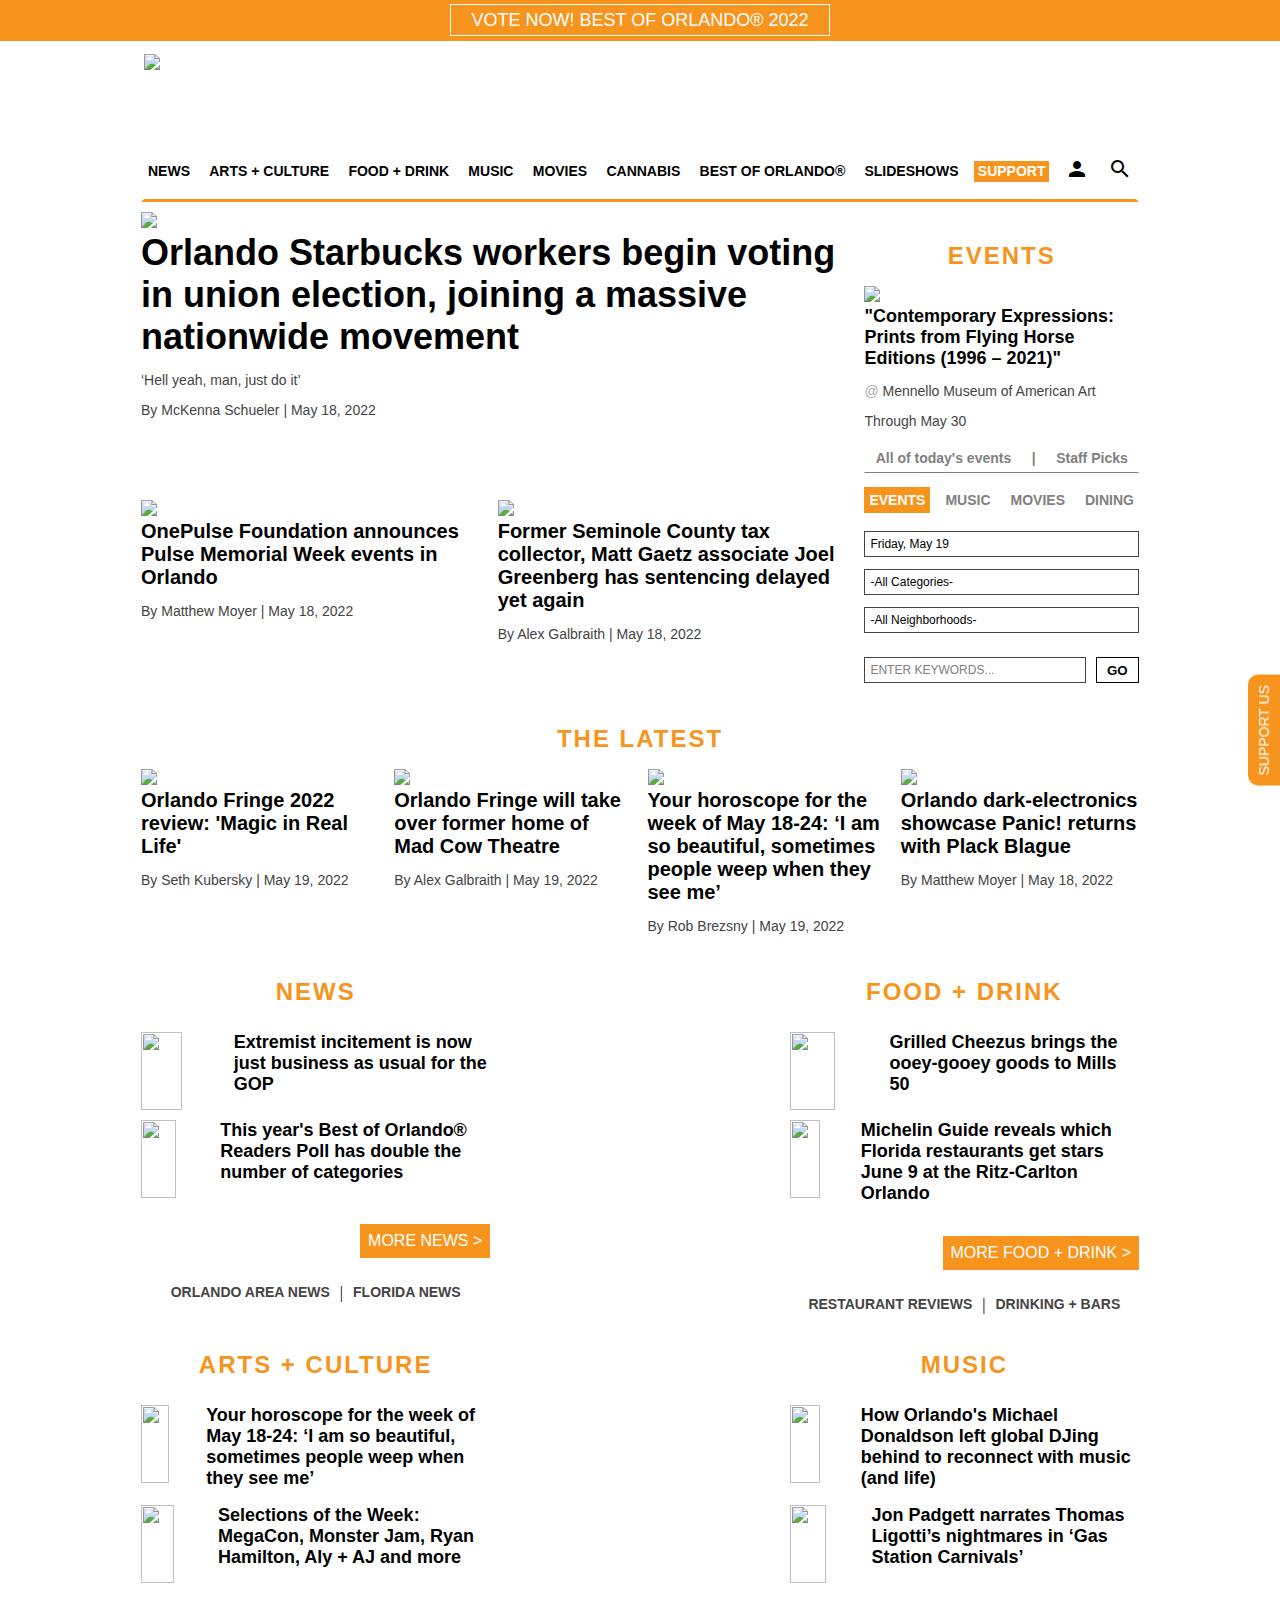
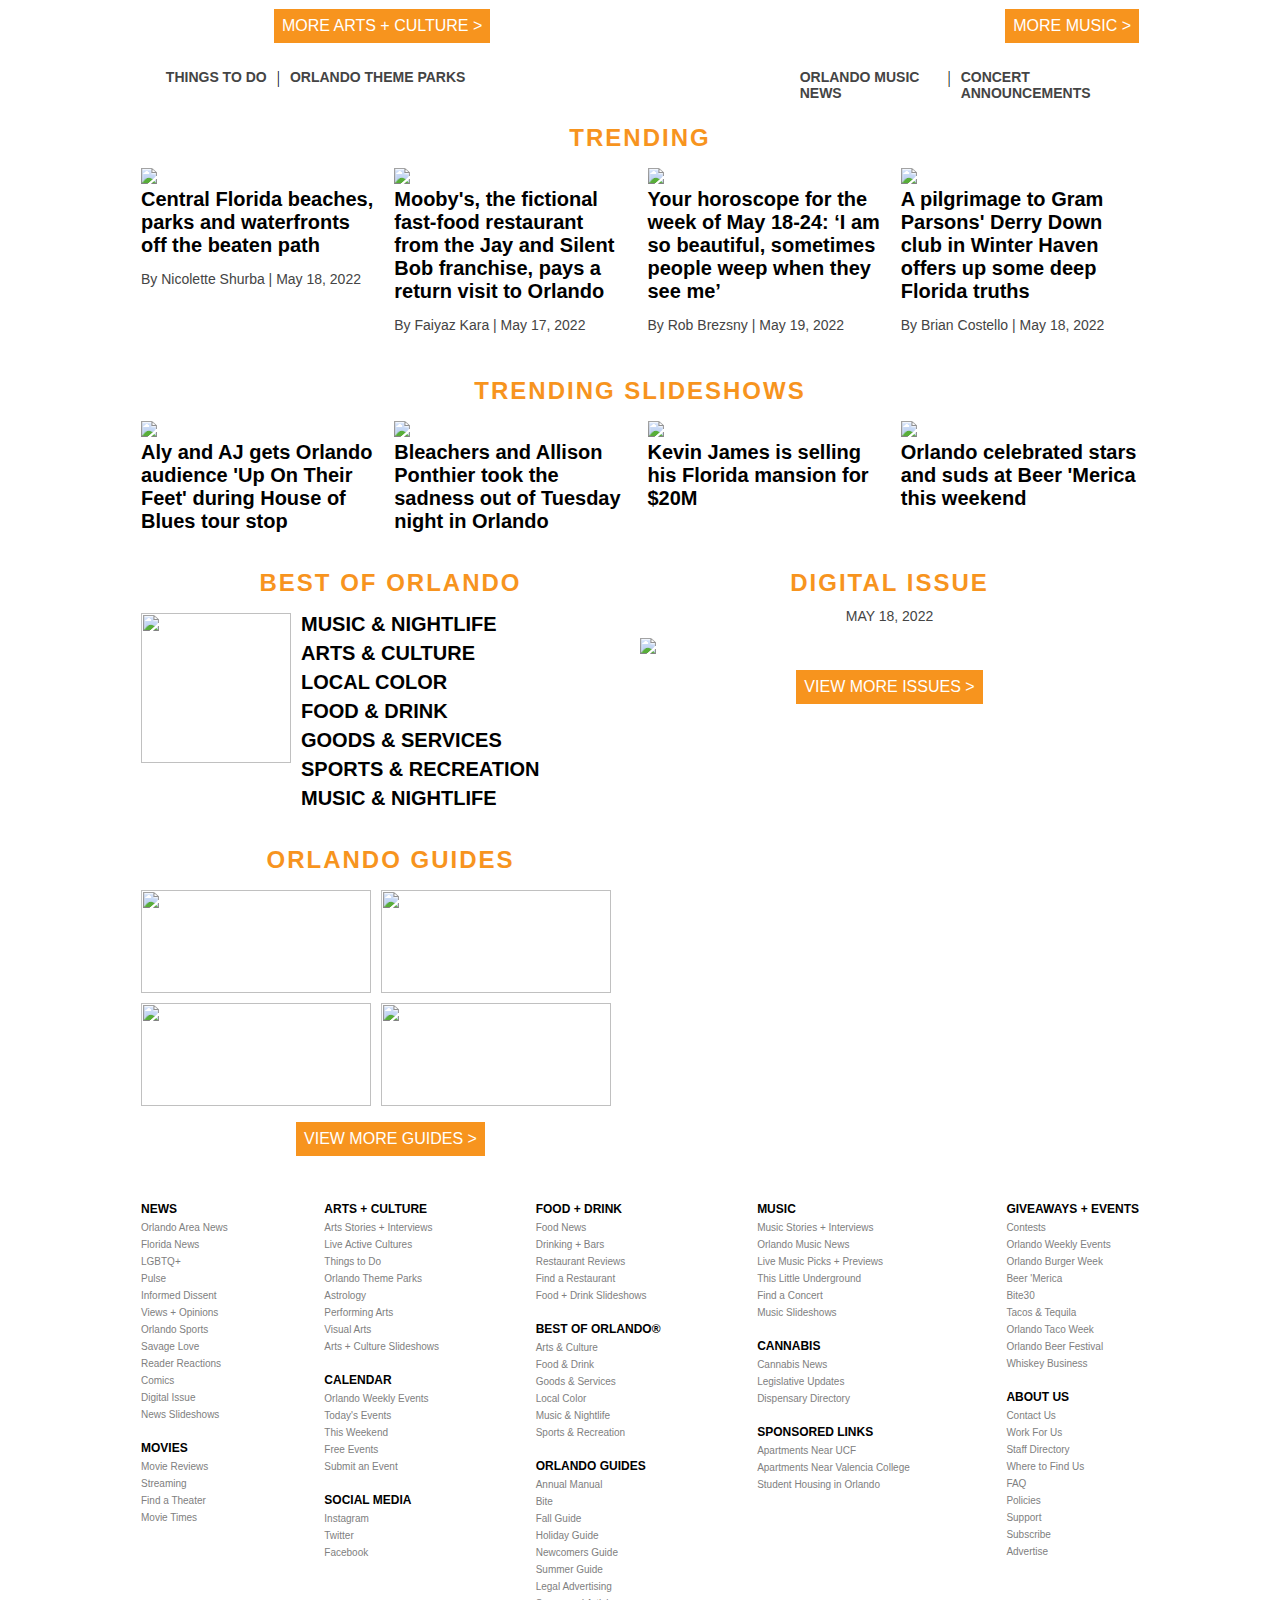
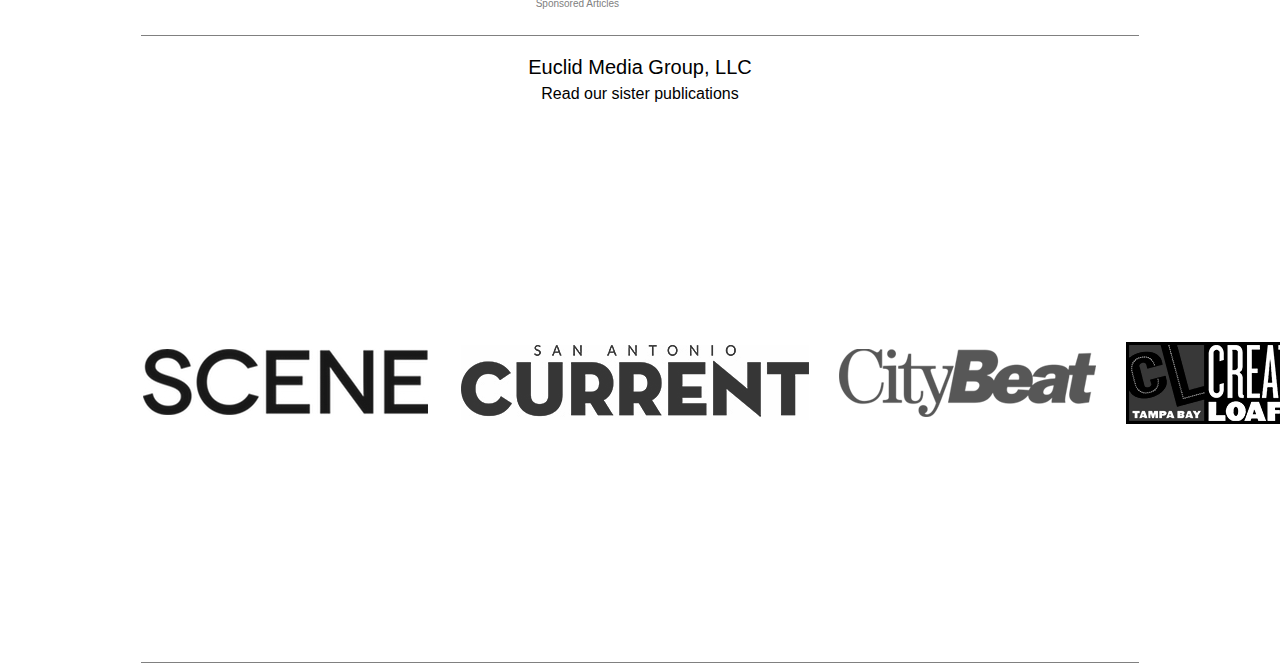
==== commit 62c45c3e: "added sister publications footer" ====
--- a/index.html
+++ b/index.html
@@ -86,6 +86,11 @@
                     <p><span style="color: #AAAAAA">@</span> Mennello Museum of American Art</p>
                     <p>Through May 30</p>
                 </article>
+                <div class="eventSelectorHeader">
+                    <h3>All of today's events</h3>
+                    <h3 style="color: gray;">|</h3>
+                    <h3>Staff Picks</h3>
+                </div>
                 <div class="eventSelector">
                     <h2 style="background-color: #F7941E; color: white">EVENTS</h2>
                     <h2>MUSIC</h2>
@@ -417,6 +422,22 @@
                 </div>
             </footer>
         </section>
+        <section class="sisterPublications">
+            <h2>Euclid Media Group, LLC</h2>
+            <h3>Read our sister publications</h3>
+            <footer>
+                <img src="images/29.jpg" width="100%">
+                <img src="images/30.jpg" width="100%">
+                <img src="images/31.png" width="100%"> 
+                <img src="images/32.png" width="100%">
+                <img src="images/33.jpg" width="100%">
+                <img src="images/34.png" width="100%">
+                <img src="images/35.png" width="100%">
+                <img src="images/36.png" width="100%">
+                <img src="images/37.png" width="100%">
+                <img src="images/38.png" width="100%">
+            </footer>
+        </section>
     </main>
 </body>
 
--- a/css/style.css
+++ b/css/style.css
@@ -155,6 +155,26 @@
     flex-grow: 1;
 }
 
+.eventSelectorHeader {
+    display: flex;
+    flex-direction: row;
+    justify-content: space-around;
+    border-style: solid;
+    border-color: transparent transparent gray transparent;
+    border-width: 1px;
+    margin-bottom: 14px;
+    margin-top: 20px;
+}
+
+.eventSelectorHeader h3 {
+    color: gray;
+    font-size: 14px;
+}
+
+.eventSelectorHeader h3:hover {
+    color: #F7941E;
+}
+
 .eventSelector {
     display: flex;
     flex-direction: row;
@@ -194,6 +214,7 @@
 }
 
 .eventSelectorKeywords p {
+    
     color: gray;
 }
 
@@ -384,6 +405,42 @@
 
 .indexFooter h3:hover {
     color: #F7941E;
+}
+
+.sisterPublications {
+    border-top: solid 1px gray;
+    border-bottom: solid 1px gray;
+    text-align: center;
+    margin-top: 20px;
+    padding-top: 20px;
+}
+
+.sisterPublications h2 {
+    font-weight: 200;
+    color: black;
+}
+
+.sisterPublications h3 {
+    font-weight: 200;
+    color: black;
+    font-size: 16px;
+}
+
+.sisterPublications footer {
+    display: flex;
+    flex-direction: row;
+    align-items: center;
+    gap: 30px;
+    margin-top: 30px;
+    margin-bottom: 30px;
+}
+
+.sisterPublications img {
+    filter: grayscale(100%);
+}
+
+.sisterPublications img:hover {
+    filter: grayscale(0%);
 }
 
 @media screen and (max-width: 998px) {
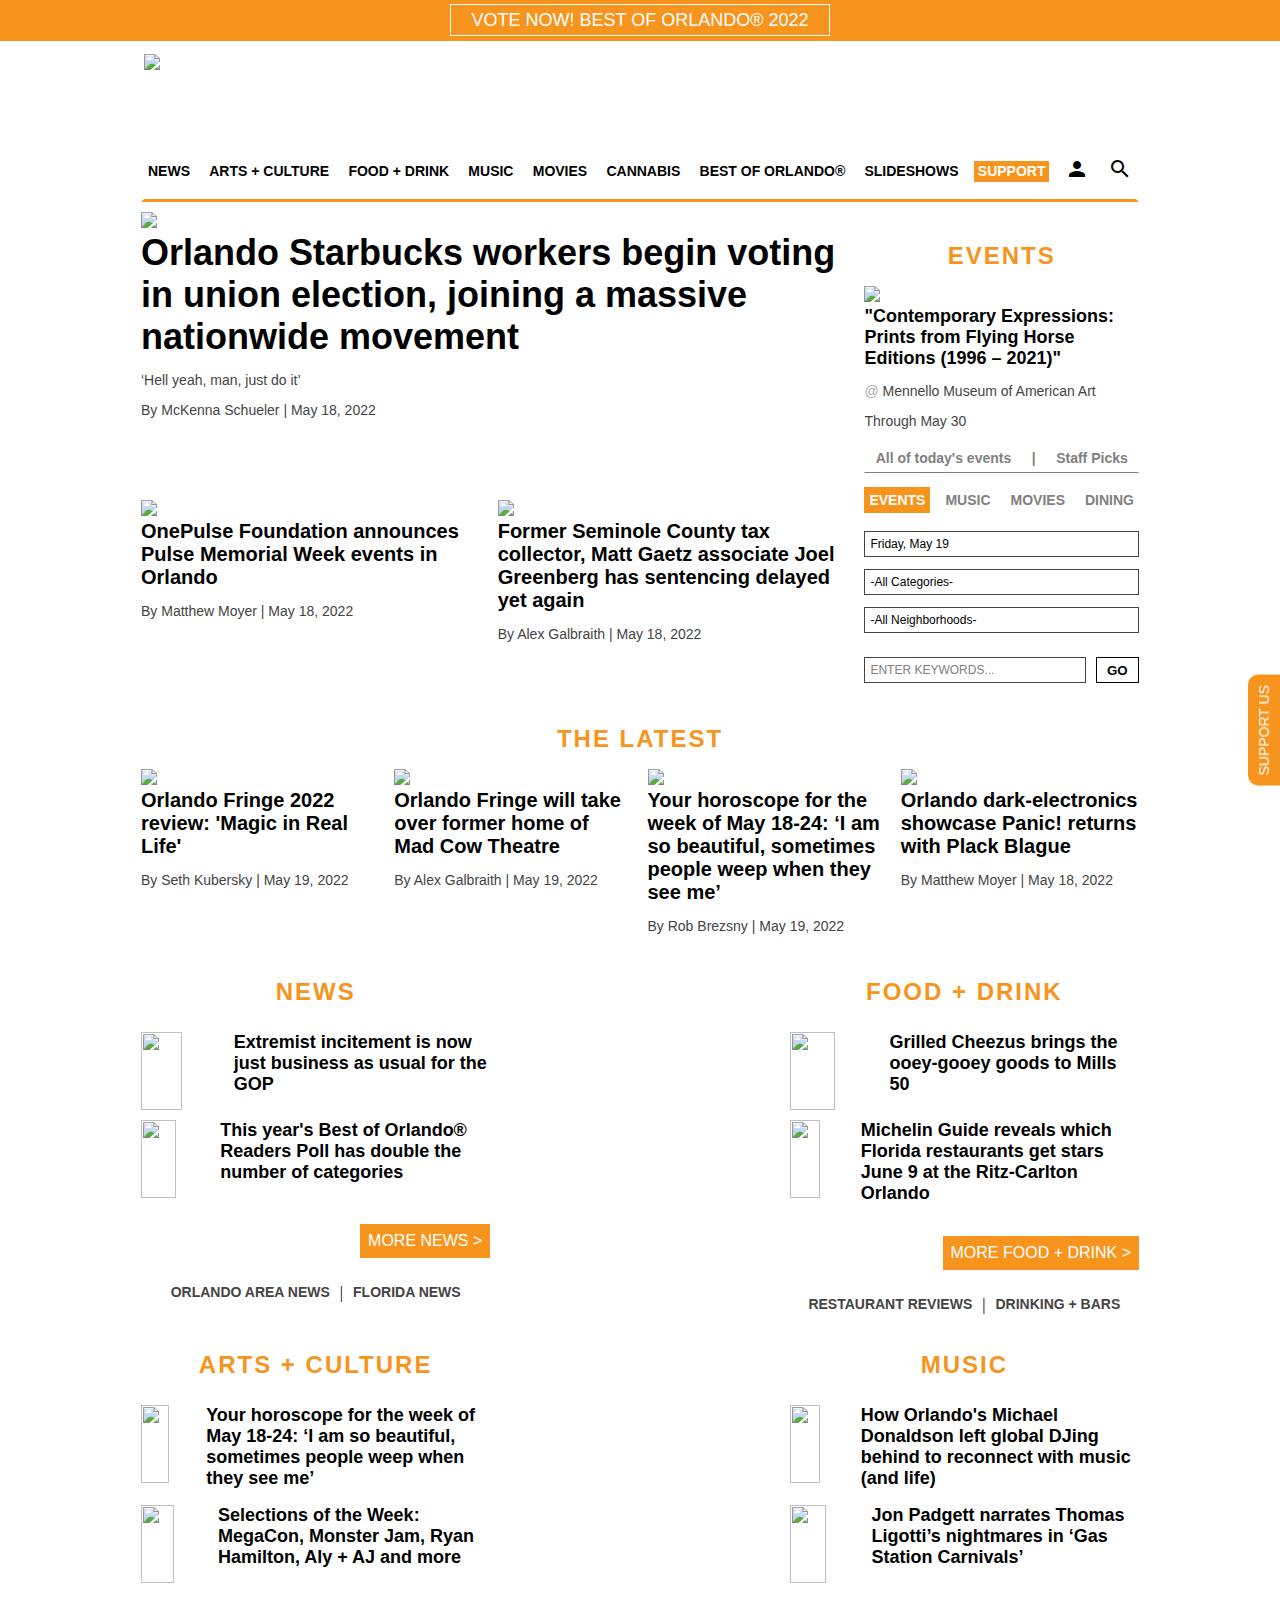
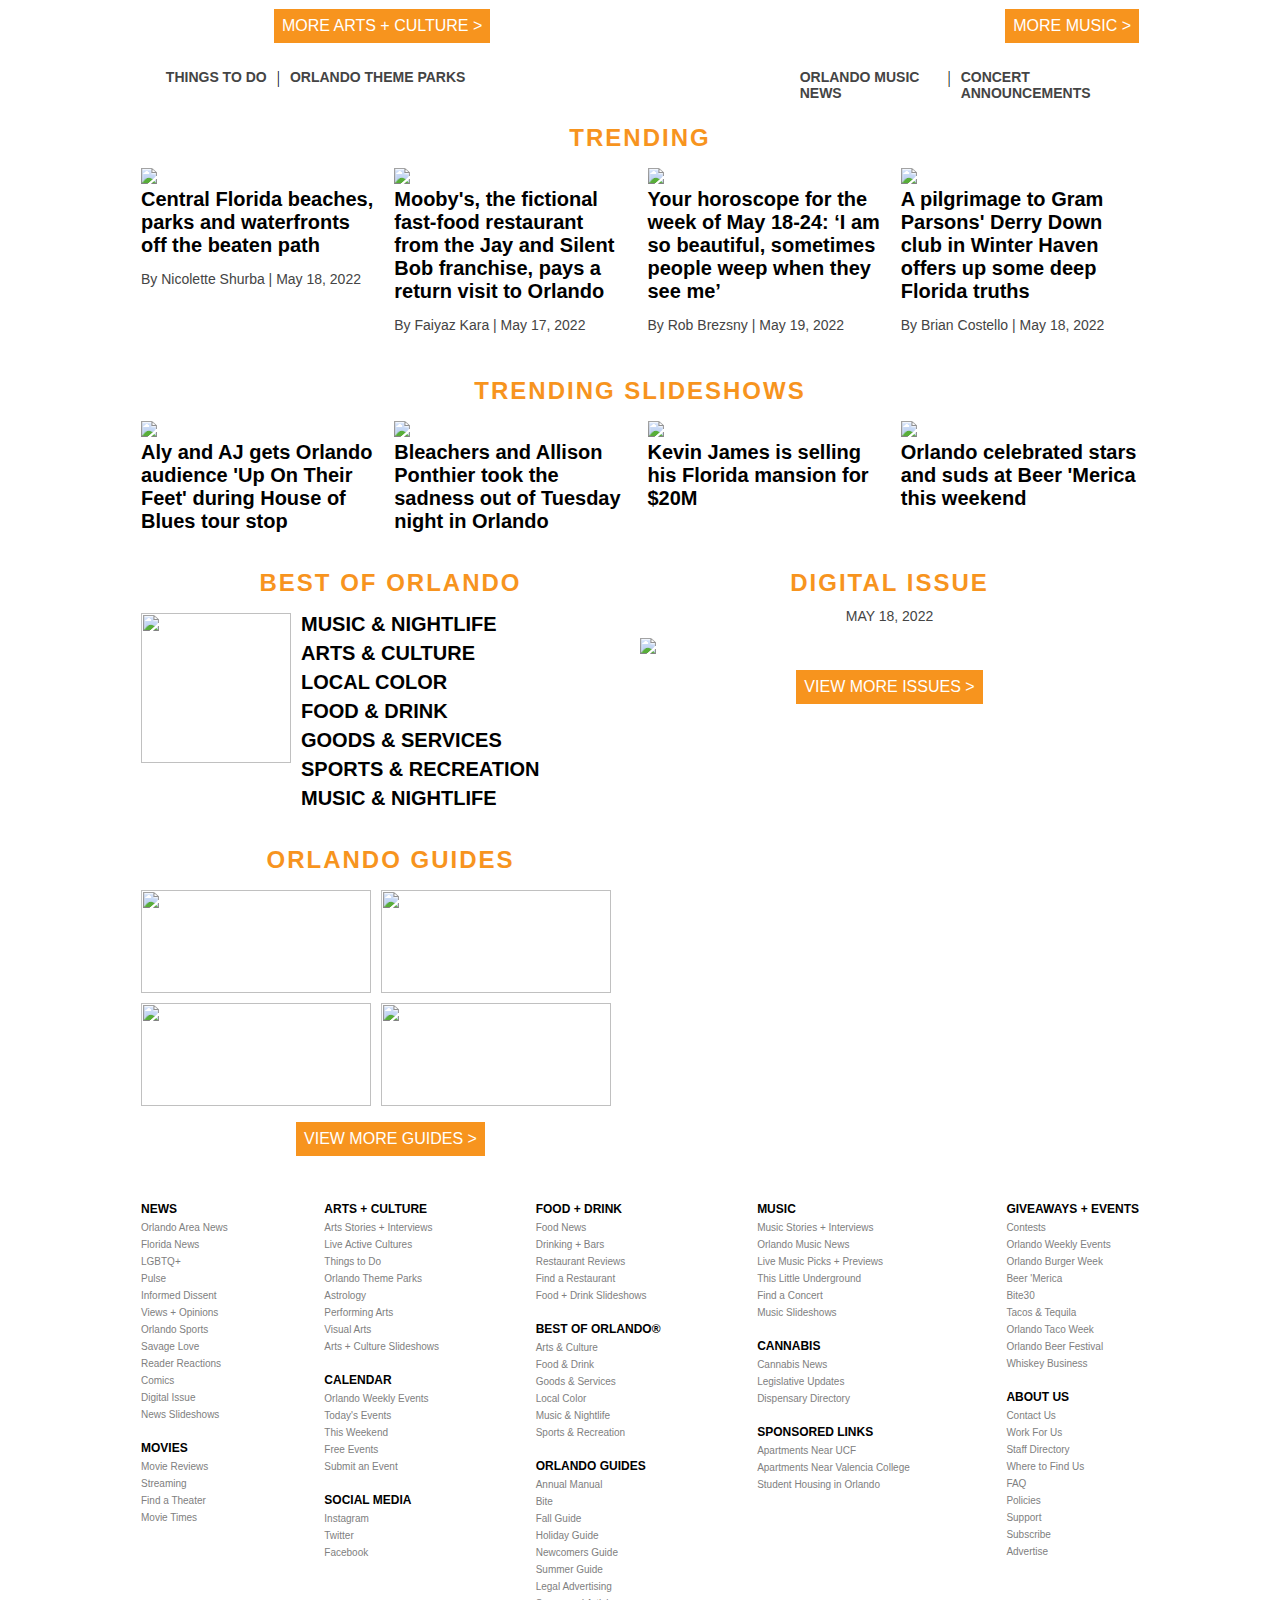
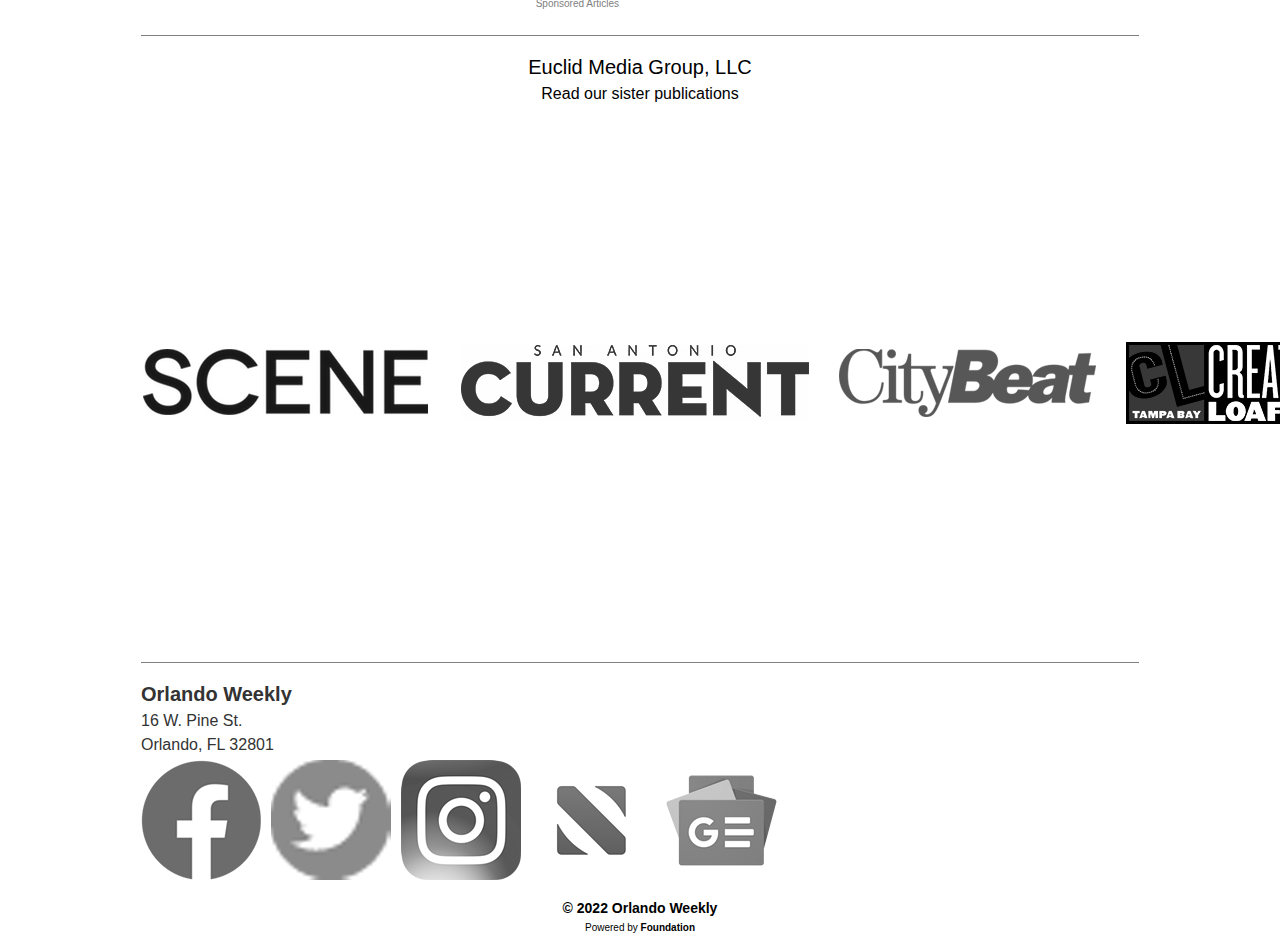
==== commit 5d3936f3: "added footers" ====
--- a/index.html
+++ b/index.html
@@ -438,6 +438,22 @@
                 <img src="images/38.png" width="100%">
             </footer>
         </section>
+        <section class="contacts">
+            <h2>Orlando Weekly</h2>
+            <h3>16 W. Pine St.</h3>
+            <h3>Orlando, FL 32801</h3>
+            <footer>
+                <img src="images/39.png" width="100%">
+                <img src="images/40.png" width="100%">
+                <img src="images/41.png" width="100%">
+                <img src="images/42.png" width="100%">
+                <img src="images/43.png" width="100%">
+            </footer>
+        </section>
+        <section class="finalFooter">
+            <h2>© 2022 Orlando Weekly</h2>
+            <h3>Powered by <span style="font-weight: bold;">Foundation</span></h3>
+        </section>
     </main>
 </body>
 
--- a/css/style.css
+++ b/css/style.css
@@ -441,6 +441,44 @@
 
 .sisterPublications img:hover {
     filter: grayscale(0%);
+}
+
+.contacts {
+    margin-top: 20px;
+    margin-bottom: 20px;
+}
+
+.contacts h2 {
+    color: #333333;
+}
+
+.contacts h3 {
+    color: #333333;
+    font-weight: 500;
+    font-size: 16px;
+}
+
+.contacts footer {
+    display: flex;
+    flex-direction: row;
+    justify-content: start;
+    gap: 10px;
+    align-items: center;
+    filter: grayscale(100%);
+    width: 200px;
+}
+
+.finalFooter h2{
+    color: black;
+    font-size: 14px;
+    text-align: center;
+}
+
+.finalFooter h3{
+    color: black;
+    font-size: 10px;
+    text-align: center;
+    font-weight: 200;
 }
 
 @media screen and (max-width: 998px) {
